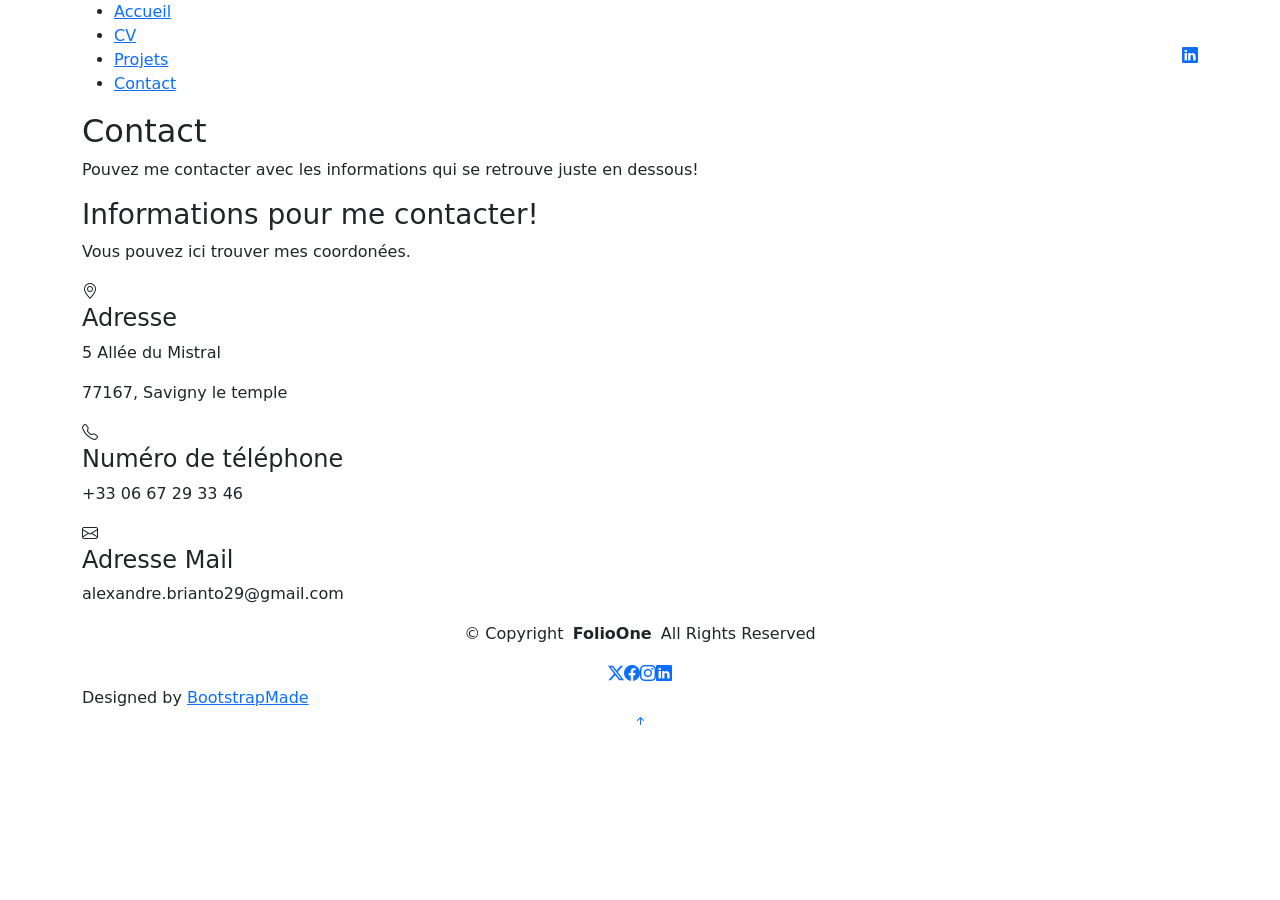
==== contact.html @ 7797a25e "Update contact.html" ====
<!DOCTYPE html>
<html lang="fr">

<head>
  <meta charset="utf-8">
  <meta content="width=device-width, initial-scale=1.0" name="viewport">
  <title>Contact - FolioOne Bootstrap Template</title>
  <meta name="description" content="">
  <meta name="keywords" content="">

  <!-- Favicons -->
  <link href="assets/img/favicon.png" rel="icon">
  <link href="assets/img/apple-touch-icon.png" rel="apple-touch-icon">

  <!-- Fonts -->
  <link href="https://fonts.googleapis.com" rel="preconnect">
  <link href="https://fonts.gstatic.com" rel="preconnect" crossorigin>
  <link href="https://fonts.googleapis.com/css2?family=Roboto:ital,wght@0,100;0,300;0,400;0,500;0,700;0,900;1,100;1,300;1,400;1,500;1,700;1,900&family=Poppins:ital,wght@0,100;0,200;0,300;0,400;0,500;0,600;0,700;0,800;0,900;1,100;1,200;1,300;1,400;1,500;1,600;1,700;1,800;1,900&family=Raleway:ital,wght@0,100;0,200;0,300;0,400;0,500;0,600;0,700;0,800;0,900;1,100;1,200;1,300;1,400;1,500;1,600;1,700;1,800;1,900&display=swap" rel="stylesheet">

  <!-- Vendor CSS Files -->
  <link href="assets/vendor/bootstrap/css/bootstrap.min.css" rel="stylesheet">
  <link href="assets/vendor/bootstrap-icons/bootstrap-icons.css" rel="stylesheet">
  <link href="assets/vendor/aos/aos.css" rel="stylesheet">
  <link href="assets/vendor/swiper/swiper-bundle.min.css" rel="stylesheet">
  <link href="assets/vendor/glightbox/css/glightbox.min.css" rel="stylesheet">

  <!-- Main CSS File -->
  <link href="assets/css/main.css" rel="stylesheet">

  <!-- =======================================================
  * Template Name: FolioOne
  * Template URL: https://bootstrapmade.com/folioone-bootstrap-portfolio-website-template/
  * Updated: Aug 23 2025 with Bootstrap v5.3.7
  * Author: BootstrapMade.com
  * License: https://bootstrapmade.com/license/
  ======================================================== -->
</head>

<body class="contact-page">

  <header id="header" class="header d-flex align-items-center light-background sticky-top">
    <div class="container d-flex align-items-center justify-content-between">

      <nav id="navmenu" class="navmenu">
        <ul>
          <li><a href="index.html">Accueil</a></li>
          <li><a href="resume.html">CV</a></li>
          <li><a href="projet.html">Projets</a></li>
          <li><a href="contact.html" class="active">Contact</a></li>
        </ul>
        <i class="mobile-nav-toggle d-xl-none bi bi-list"></i>
      </nav>

      <div class="header-social-links">
        <a href="https://www.linkedin.com/in/alexandre-brianto-a34583397/" class="linkedin"><i class="bi bi-linkedin"></i></a>
      </div>

    </div>
  </header>

  <main class="main">

    <!-- Contact Section -->
    <section id="contact" class="contact section">

      <!-- Section Title -->
      <div class="container section-title" data-aos="fade-up">
        <h2>Contact</h2>
        <p>Pouvez me contacter avec les informations qui se retrouve juste en dessous!</p>
      </div><!-- End Section Title -->

      <div class="container" data-aos="fade-up" data-aos-delay="100">

        <div class="row g-4 g-lg-5">
          <div class="col-lg-6">
            <div class="info-box" data-aos="fade-up" data-aos-delay="200">
              <h3>Informations pour me contacter!</h3>
              <p>Vous pouvez ici trouver mes coordonées.</p>

              <div class="info-item" data-aos="fade-up" data-aos-delay="300">
                <div class="icon-box">
                  <i class="bi bi-geo-alt"></i>
                </div>
                <div class="content">
                  <h4>Adresse</h4>
                  <p>5 Allée du Mistral</p>
                  <p>77167, Savigny le temple</p>
                </div>
              </div>

              <div class="info-item" data-aos="fade-up" data-aos-delay="400">
                <div class="icon-box">
                  <i class="bi bi-telephone"></i>
                </div>
                <div class="content">
                  <h4>Numéro de téléphone</h4>
                  <p>+33 06 67 29 33 46</p>
                </div>
              </div>

              <div class="info-item" data-aos="fade-up" data-aos-delay="500">
                <div class="icon-box">
                  <i class="bi bi-envelope"></i>
                </div>
                <div class="content">
                  <h4>Adresse Mail</h4>
                  <p>alexandre.brianto29@gmail.com</p>
                </div>
              </div>
            </div>
          </div>
<!--
          <div class="col-lg-7">
            <div class="contact-form" data-aos="fade-up" data-aos-delay="300">
              <h3>--En Construction--</h3>
              <p>-En Construction-.</p>

              <form action="forms/contact.php" method="post" class="php-email-form" data-aos="fade-up" data-aos-delay="200">
                <div class="row gy-4">

                  <div class="col-md-6">
                    <input type="text" name="name" class="form-control" placeholder="Your Name" required="">
                  </div>

                  <div class="col-md-6 ">
                    <input type="email" class="form-control" name="email" placeholder="Your Email" required="">
                  </div>

                  <div class="col-12">
                    <input type="text" class="form-control" name="subject" placeholder="Subject" required="">
                  </div>

                  <div class="col-12">
                    <textarea class="form-control" name="message" rows="6" placeholder="Message" required=""></textarea>
                  </div>

                  <div class="col-12 text-center">
                    <div class="loading">Loading</div>
                    <div class="error-message"></div>
                    <div class="sent-message">Your message has been sent. Thank you!</div>

                    <button type="submit" class="btn">Send Message</button>
                  </div>

                </div>
              </form>

            </div>
          </div>

        </div>

      </div>
-->
    </section><!-- /Contact Section -->

  </main>

  <footer id="footer" class="footer">

    <div class="container">
      <div class="copyright text-center ">
        <p>© <span>Copyright</span> <strong class="px-1 sitename">FolioOne</strong> <span>All Rights Reserved<br></span></p>
      </div>
      <div class="social-links d-flex justify-content-center">
        <a href=""><i class="bi bi-twitter-x"></i></a>
        <a href=""><i class="bi bi-facebook"></i></a>
        <a href=""><i class="bi bi-instagram"></i></a>
        <a href=""><i class="bi bi-linkedin"></i></a>
      </div>
      <div class="credits">
        <!-- All the links in the footer should remain intact. -->
        <!-- You can delete the links only if you've purchased the pro version. -->
        <!-- Licensing information: https://bootstrapmade.com/license/ -->
        <!-- Purchase the pro version with working PHP/AJAX contact form: [buy-url] -->
        Designed by <a href="https://bootstrapmade.com/">BootstrapMade</a>
      </div>
    </div>

  </footer>

  <!-- Scroll Top -->
  <a href="#" id="scroll-top" class="scroll-top d-flex align-items-center justify-content-center"><i class="bi bi-arrow-up-short"></i></a>

  <!-- Preloader -->
  <div id="preloader"></div>

  <!-- Vendor JS Files -->
  <script src="assets/vendor/bootstrap/js/bootstrap.bundle.min.js"></script>
  <script src="assets/vendor/php-email-form/validate.js"></script>
  <script src="assets/vendor/aos/aos.js"></script>
  <script src="assets/vendor/typed.js/typed.umd.js"></script>
  <script src="assets/vendor/waypoints/noframework.waypoints.js"></script>
  <script src="assets/vendor/purecounter/purecounter_vanilla.js"></script>
  <script src="assets/vendor/swiper/swiper-bundle.min.js"></script>
  <script src="assets/vendor/imagesloaded/imagesloaded.pkgd.min.js"></script>
  <script src="assets/vendor/isotope-layout/isotope.pkgd.min.js"></script>
  <script src="assets/vendor/glightbox/js/glightbox.min.js"></script>

  <!-- Main JS File -->
  <script src="assets/js/main.js"></script>

</body>

</html>
---- assets/css/main.css ----
/**
* Template Name: FolioOne
* Template URL: https://bootstrapmade.com/folioone-bootstrap-portfolio-website-template/
* Updated: Aug 23 2025 with Bootstrap v5.3.7
* Author: BootstrapMade.com
* License: https://bootstrapmade.com/license/
*/

/*--------------------------------------------------------------
# Font & Color Variables
# Help: https://bootstrapmade.com/color-system/
--------------------------------------------------------------*/
/* Fonts */
:root {
  --default-font: "Roboto",  system-ui, -apple-system, "Segoe UI", Roboto, "Helvetica Neue", Arial, "Noto Sans", "Liberation Sans", sans-serif, "Apple Color Emoji", "Segoe UI Emoji", "Segoe UI Symbol", "Noto Color Emoji";
  --heading-font: "Raleway",  sans-serif;
  --nav-font: "Poppins",  sans-serif;
}

/* Global Colors - The following color variables are used throughout the website. Updating them here will change the color scheme of the entire website */
:root { 
  --background-color: #101a20; /* Background color for the entire website, including individual sections */
  --default-color: #e7f2f7; /* Default color used for the majority of the text content across the entire website */
  --heading-color: #ffffff; /* Color for headings, subheadings and title throughout the website */
  --accent-color: #1387c1; /* Accent color that represents your brand on the website. It's used for buttons, links, and other elements that need to stand out */
  --surface-color: #141f26; /* The surface color is used as a background of boxed elements within sections, such as cards, icon boxes, or other elements that require a visual separation from the global background. */
  --contrast-color: #ffffff; /* Contrast color for text, ensuring readability against backgrounds of accent, heading, or default colors. */
}

/* Nav Menu Colors - The following color variables are used specifically for the navigation menu. They are separate from the global colors to allow for more customization options */
:root {
  --nav-color: #ffffff;  /* The default color of the main navmenu links */
  --nav-hover-color: #1387c1; /* Applied to main navmenu links when they are hovered over or active */
  --nav-mobile-background-color: #213642; /* Used as the background color for mobile navigation menu */
  --nav-dropdown-background-color: #051117; /* Used as the background color for dropdown items that appear when hovering over primary navigation items */
  --nav-dropdown-color: #e7f2f7; /* Used for navigation links of the dropdown items in the navigation menu. */
  --nav-dropdown-hover-color: #1387c1; /* Similar to --nav-hover-color, this color is applied to dropdown navigation links when they are hovered over. */
}

/* Color Presets - These classes override global colors when applied to any section or element, providing reuse of the sam color scheme. */

.light-background {
  --background-color: #142027;
  --surface-color: #325264;
}

.dark-background {
  --background-color: #0b1419;
  --default-color: #ffffff;
  --heading-color: #ffffff;
  --surface-color: #252525;
  --contrast-color: #ffffff;
}

/* Smooth scroll */
:root {
  scroll-behavior: smooth;
}

/*--------------------------------------------------------------
# General Styling & Shared Classes
--------------------------------------------------------------*/
body {
  color: var(--default-color);
  background-color: var(--background-color);
  font-family: var(--default-font);
}

a {
  color: var(--accent-color);
  text-decoration: none;
  transition: 0.3s;
}

a:hover {
  color: color-mix(in srgb, var(--accent-color), transparent 25%);
  text-decoration: none;
}

h1,
h2,
h3,
h4,
h5,
h6 {
  color: var(--heading-color);
  font-family: var(--heading-font);
}

/* PHP Email Form Messages
------------------------------*/
.php-email-form .error-message {
  display: none;
  background: #df1529;
  color: #ffffff;
  text-align: left;
  padding: 15px;
  margin-bottom: 24px;
  font-weight: 600;
}

.php-email-form .sent-message {
  display: none;
  color: #ffffff;
  background: #059652;
  text-align: center;
  padding: 15px;
  margin-bottom: 24px;
  font-weight: 600;
}

.php-email-form .loading {
  display: none;
  background: var(--surface-color);
  text-align: center;
  padding: 15px;
  margin-bottom: 24px;
}

.php-email-form .loading:before {
  content: "";
  display: inline-block;
  border-radius: 50%;
  width: 24px;
  height: 24px;
  margin: 0 10px -6px 0;
  border: 3px solid var(--accent-color);
  border-top-color: var(--surface-color);
  animation: php-email-form-loading 1s linear infinite;
}

@keyframes php-email-form-loading {
  0% {
    transform: rotate(0deg);
  }

  100% {
    transform: rotate(360deg);
  }
}

/*--------------------------------------------------------------
# Global Header
--------------------------------------------------------------*/
.header {
  --background-color: rgba(255, 255, 255, 0);
  color: var(--default-color);
  background-color: var(--background-color);
  padding: 15px 0;
  transition: all 0.5s;
  z-index: 997;
  border-bottom: 1px solid color-mix(in srgb, var(--default-color), transparent 92%);
}

.header .logo {
  line-height: 1;
}

.header .logo img {
  max-height: 36px;
  margin-right: 8px;
}

.header .logo h1 {
  font-size: 32px;
  margin: 0;
  font-weight: 400;
  color: var(--heading-color);
}

.header .header-social-links {
  padding-right: 15px;
}

.header .header-social-links a {
  color: color-mix(in srgb, var(--default-color), transparent 40%);
  padding-left: 6px;
  display: inline-block;
  transition: 0.3s;
  font-size: 16px;
}

.header .header-social-links a:hover {
  color: var(--default-color);
}

.header .header-social-links a i {
  line-height: 0px;
}

@media (max-width: 1200px) {
  .header .logo {
    order: 1;
  }

  .header .header-social-links {
    order: 2;
  }

  .header .navmenu {
    order: 3;
  }
}

/* Global Header on Scroll
------------------------------*/
.scrolled .header {
  --background-color: rgba(16, 26, 32, 0.9);
}

/*--------------------------------------------------------------
# Navigation Menu
--------------------------------------------------------------*/
/* Desktop Navigation */
@media (min-width: 1200px) {
  .navmenu {
    padding: 0;
  }

  .navmenu ul {
    margin: 0;
    padding: 0;
    display: flex;
    list-style: none;
    align-items: center;
  }

  .navmenu li {
    position: relative;
  }

  .navmenu>ul>li {
    white-space: nowrap;
    padding: 15px 28px 15px 0;
  }

  .navmenu>ul>li:last-child {
    padding-right: 0;
  }

  .navmenu a,
  .navmenu a:focus {
    color: var(--nav-color);
    font-size: 15px;
    padding: 0 2px;
    font-family: var(--nav-font);
    font-weight: 400;
    display: flex;
    align-items: center;
    justify-content: space-between;
    white-space: nowrap;
    transition: 0.3s;
    position: relative;
  }

  .navmenu a i,
  .navmenu a:focus i {
    font-size: 12px;
    line-height: 0;
    margin-left: 5px;
    transition: 0.3s;
  }

  .navmenu>ul>li>a:before {
    content: "";
    position: absolute;
    height: 2px;
    bottom: -6px;
    left: 0;
    background-color: var(--nav-hover-color);
    visibility: hidden;
    width: 0px;
    transition: all 0.3s ease-in-out 0s;
  }

  .navmenu a:hover:before,
  .navmenu li:hover>a:before,
  .navmenu .active:before {
    visibility: visible;
    width: 25px;
  }

  .navmenu li:hover>a,
  .navmenu .active,
  .navmenu .active:focus {
    color: var(--nav-hover-color);
  }

  .navmenu .dropdown ul {
    margin: 0;
    padding: 10px 0;
    background: var(--nav-dropdown-background-color);
    display: block;
    position: absolute;
    visibility: hidden;
    left: -5px;
    top: 130%;
    opacity: 0;
    transition: 0.3s;
    border-radius: 4px;
    z-index: 99;
    box-shadow: 0px 0px 30px rgba(0, 0, 0, 0.1);
  }

  .navmenu .dropdown ul li {
    min-width: 200px;
  }

  .navmenu .dropdown ul a {
    padding: 10px 20px;
    font-size: 15px;
    text-transform: none;
    color: var(--nav-dropdown-color);
  }

  .navmenu .dropdown ul a i {
    font-size: 12px;
  }

  .navmenu .dropdown ul a:hover,
  .navmenu .dropdown ul .active:hover,
  .navmenu .dropdown ul li:hover>a {
    color: var(--nav-dropdown-hover-color);
  }

  .navmenu .dropdown:hover>ul {
    opacity: 1;
    top: 100%;
    visibility: visible;
  }

  .navmenu .dropdown .dropdown ul {
    top: 0;
    left: -90%;
    visibility: hidden;
  }

  .navmenu .dropdown .dropdown:hover>ul {
    opacity: 1;
    top: 0;
    left: -100%;
    visibility: visible;
  }
}

/* Mobile Navigation */
@media (max-width: 1199px) {
  .mobile-nav-toggle {
    color: var(--nav-color);
    font-size: 28px;
    line-height: 0;
    margin-right: 10px;
    cursor: pointer;
    transition: color 0.3s;
  }

  .navmenu {
    padding: 0;
    z-index: 9997;
  }

  .navmenu ul {
    display: none;
    list-style: none;
    position: absolute;
    inset: 60px 20px 20px 20px;
    padding: 10px 0;
    margin: 0;
    border-radius: 6px;
    background-color: var(--nav-mobile-background-color);
    border: 1px solid color-mix(in srgb, var(--default-color), transparent 90%);
    box-shadow: none;
    overflow-y: auto;
    transition: 0.3s;
    z-index: 9998;
  }

  .navmenu a,
  .navmenu a:focus {
    color: var(--nav-dropdown-color);
    padding: 10px 20px;
    font-family: var(--nav-font);
    font-size: 17px;
    font-weight: 500;
    display: flex;
    align-items: center;
    justify-content: space-between;
    white-space: nowrap;
    transition: 0.3s;
  }

  .navmenu a i,
  .navmenu a:focus i {
    font-size: 12px;
    line-height: 0;
    margin-left: 5px;
    width: 30px;
    height: 30px;
    display: flex;
    align-items: center;
    justify-content: center;
    border-radius: 50%;
    transition: 0.3s;
    background-color: color-mix(in srgb, var(--accent-color), transparent 90%);
  }

  .navmenu a i:hover,
  .navmenu a:focus i:hover {
    background-color: var(--accent-color);
    color: var(--contrast-color);
  }

  .navmenu a:hover,
  .navmenu .active,
  .navmenu .active:focus {
    color: var(--nav-dropdown-hover-color);
  }

  .navmenu .active i,
  .navmenu .active:focus i {
    background-color: var(--accent-color);
    color: var(--contrast-color);
    transform: rotate(180deg);
  }

  .navmenu .dropdown ul {
    position: static;
    display: none;
    z-index: 99;
    padding: 10px 0;
    margin: 10px 20px;
    background-color: var(--nav-dropdown-background-color);
    transition: all 0.5s ease-in-out;
  }

  .navmenu .dropdown ul ul {
    background-color: rgba(33, 37, 41, 0.1);
  }

  .navmenu .dropdown>.dropdown-active {
    display: block;
    background-color: rgba(33, 37, 41, 0.03);
  }

  .mobile-nav-active {
    overflow: hidden;
  }

  .mobile-nav-active .mobile-nav-toggle {
    color: #fff;
    position: absolute;
    font-size: 32px;
    top: 15px;
    right: 15px;
    margin-right: 0;
    z-index: 9999;
  }

  .mobile-nav-active .navmenu {
    position: fixed;
    overflow: hidden;
    inset: 0;
    background: rgba(33, 37, 41, 0.8);
    transition: 0.3s;
  }

  .mobile-nav-active .navmenu>ul {
    display: block;
  }
}

/*--------------------------------------------------------------
# Global Footer
--------------------------------------------------------------*/
.footer {
  color: var(--default-color);
  background-color: var(--background-color);
  font-size: 14px;
  padding: 40px 0;
  position: relative;
  border-top: 1px solid color-mix(in srgb, var(--default-color), transparent 92%);
}

.footer .copyright p {
  margin-bottom: 0;
}

.footer .social-links {
  margin-top: 20px;
}

.footer .social-links a {
  display: flex;
  align-items: center;
  justify-content: center;
  width: 40px;
  height: 40px;
  border-radius: 50%;
  border: 1px solid color-mix(in srgb, var(--default-color), transparent 50%);
  font-size: 16px;
  color: color-mix(in srgb, var(--default-color), transparent 50%);
  margin: 0 5px;
  transition: 0.3s;
}

.footer .social-links a:hover {
  color: var(--accent-color);
  border-color: var(--accent-color);
}

.footer .credits {
  margin-top: 10px;
  font-size: 13px;
  text-align: center;
}

/*--------------------------------------------------------------
# Preloader
--------------------------------------------------------------*/
#preloader {
  position: fixed;
  inset: 0;
  z-index: 9999;
  overflow: hidden;
  background-color: var(--background-color);
  transition: all 0.6s ease-out;
  width: 100%;
  height: 100vh;
}

#preloader:before,
#preloader:after {
  content: "";
  position: absolute;
  border: 4px solid var(--accent-color);
  border-radius: 50%;
  animation: animate-preloader 2s cubic-bezier(0, 0.2, 0.8, 1) infinite;
}

#preloader:after {
  animation-delay: -0.5s;
}

@keyframes animate-preloader {
  0% {
    width: 10px;
    height: 10px;
    top: calc(50% - 5px);
    left: calc(50% - 5px);
    opacity: 1;
  }

  100% {
    width: 72px;
    height: 72px;
    top: calc(50% - 36px);
    left: calc(50% - 36px);
    opacity: 0;
  }
}

/*--------------------------------------------------------------
# Scroll Top Button
--------------------------------------------------------------*/
.scroll-top {
  position: fixed;
  visibility: hidden;
  opacity: 0;
  right: 15px;
  bottom: -15px;
  z-index: 99999;
  background-color: var(--accent-color);
  width: 44px;
  height: 44px;
  border-radius: 50px;
  transition: all 0.4s;
}

.scroll-top i {
  font-size: 24px;
  color: var(--contrast-color);
  line-height: 0;
}

.scroll-top:hover {
  background-color: color-mix(in srgb, var(--accent-color), transparent 20%);
  color: var(--contrast-color);
}

.scroll-top.active {
  visibility: visible;
  opacity: 1;
  bottom: 15px;
}

/*--------------------------------------------------------------
# Disable aos animation delay on mobile devices
--------------------------------------------------------------*/
@media screen and (max-width: 768px) {
  [data-aos-delay] {
    transition-delay: 0 !important;
  }
}

/*--------------------------------------------------------------
# Global Page Titles & Breadcrumbs
--------------------------------------------------------------*/
.page-title {
  color: var(--default-color);
  background-color: var(--background-color);
  position: relative;
}

.page-title .heading {
  padding: 80px 0;
  border-top: 1px solid color-mix(in srgb, var(--default-color), transparent 90%);
}

.page-title .heading h1 {
  font-size: 38px;
  font-weight: 700;
}

.page-title nav {
  background-color: color-mix(in srgb, var(--default-color), transparent 96%);
  padding: 20px 0;
}

.page-title nav ol {
  display: flex;
  flex-wrap: wrap;
  list-style: none;
  padding: 0;
  margin: 0;
  font-size: 16px;
  font-weight: 400;
}

.page-title nav ol li+li {
  padding-left: 10px;
}

.page-title nav ol li+li::before {
  content: "/";
  display: inline-block;
  padding-right: 10px;
  color: color-mix(in srgb, var(--default-color), transparent 70%);
}

/*--------------------------------------------------------------
# Global Sections
--------------------------------------------------------------*/
section,
.section {
  color: var(--default-color);
  background-color: var(--background-color);
  padding: 60px 0;
  scroll-margin-top: 100px;
  overflow: clip;
}

@media (max-width: 1199px) {

  section,
  .section {
    scroll-margin-top: 66px;
  }
}

/*--------------------------------------------------------------
# Global Section Titles
--------------------------------------------------------------*/
.section-title {
  text-align: center;
  padding-bottom: 60px;
  position: relative;
}

.section-title h2 {
  font-size: 3.5rem;
  font-weight: 400;
  line-height: 1.2;
  color: var(--heading-color);
  margin-bottom: 1.5rem;
  letter-spacing: -1px;
}

@media (max-width: 768px) {
  .section-title h2 {
    font-size: 2.5rem;
  }
}

.section-title p {
  font-size: 1.125rem;
  line-height: 1.8;
  color: color-mix(in srgb, var(--default-color), transparent 25%);
  max-width: 900px;
  margin: 0 auto;
  text-wrap: balance;
}

/*--------------------------------------------------------------
# Hero Section
--------------------------------------------------------------*/
.hero {
  padding: 80px 0;
  min-height: 100vh;
  display: flex;
  align-items: center;
}

.hero .hero-content h1 {
  font-size: 3.5rem;
  font-weight: 700;
  margin-bottom: 1rem;
  line-height: 1.2;
}

.hero .hero-content h1 .highlight {
  color: var(--accent-color);
  position: relative;
}

.hero .hero-content h1 .highlight::after {
  content: "";
  position: absolute;
  bottom: 0;
  left: 0;
  width: 100%;
  height: 3px;
  background: linear-gradient(90deg, var(--accent-color), color-mix(in srgb, var(--accent-color), transparent 50%));
  border-radius: 2px;
}

@media (max-width: 768px) {
  .hero .hero-content h1 {
    font-size: 2.5rem;
  }
}

.hero .hero-content h2 {
  font-size: 1.5rem;
  font-weight: 400;
  margin-bottom: 2rem;
  color: color-mix(in srgb, var(--default-color), transparent 20%);
}

.hero .hero-content h2 .typed {
  color: var(--accent-color);
  font-weight: 600;
}

@media (max-width: 768px) {
  .hero .hero-content h2 {
    font-size: 1.25rem;
  }
}

.hero .hero-content p {
  font-size: 1.1rem;
  line-height: 1.6;
  margin-bottom: 2.5rem;
  color: color-mix(in srgb, var(--default-color), transparent 30%);
}

.hero .hero-actions {
  display: flex;
  gap: 1rem;
  margin-bottom: 3rem;
}

.hero .hero-actions .btn {
  padding: 12px 30px;
  border-radius: 50px;
  font-weight: 600;
  text-decoration: none;
  transition: all 0.3s ease;
  border: 2px solid;
}

.hero .hero-actions .btn.btn-primary {
  background: var(--accent-color);
  color: var(--contrast-color);
  border-color: var(--accent-color);
}

.hero .hero-actions .btn.btn-primary:hover {
  background: color-mix(in srgb, var(--accent-color), black 15%);
  border-color: color-mix(in srgb, var(--accent-color), black 15%);
  transform: translateY(-2px);
}

.hero .hero-actions .btn.btn-outline {
  background: transparent;
  color: var(--accent-color);
  border-color: var(--accent-color);
}

.hero .hero-actions .btn.btn-outline:hover {
  transform: translateY(-2px);
}

@media (max-width: 576px) {
  .hero .hero-actions {
    flex-direction: column;
  }

  .hero .hero-actions .btn {
    text-align: center;
  }
}

.hero .social-links {
  display: flex;
  gap: 1rem;
}

.hero .social-links a {
  width: 45px;
  height: 45px;
  background: var(--surface-color);
  border-radius: 50%;
  display: flex;
  align-items: center;
  justify-content: center;
  color: var(--default-color);
  font-size: 1.2rem;
  transition: all 0.3s ease;
}

.hero .social-links a:hover {
  background: var(--accent-color);
  color: var(--contrast-color);
  transform: translateY(-3px);
  box-shadow: 0 8px 25px color-mix(in srgb, var(--accent-color), transparent 70%);
}

.hero .hero-image {
  position: relative;
}

.hero .hero-image .image-wrapper {
  position: relative;
  max-width: 450px;
  margin: 0 auto;
}

.hero .hero-image .image-wrapper img {
  border-radius: 20px;
  box-shadow: 0 5px 15px color-mix(in srgb, var(--default-color), transparent 95%);
  transition: transform 0.3s ease;
}

.hero .hero-image .image-wrapper img:hover {
  transform: scale(1.02);
}

.hero .hero-image .floating-elements {
  position: absolute;
  top: 0;
  left: 0;
  right: 0;
  bottom: 0;
  pointer-events: none;
}

.hero .hero-image .floating-elements .floating-card {
  position: absolute;
  background: var(--surface-color);
  padding: 15px 20px;
  border-radius: 15px;
  box-shadow: 0 10px 30px color-mix(in srgb, var(--default-color), transparent 90%);
  display: flex;
  align-items: center;
  gap: 10px;
  font-weight: 600;
  animation: float 3s ease-in-out infinite;
}

.hero .hero-image .floating-elements .floating-card i {
  font-size: 1.5rem;
  color: var(--accent-color);
}

.hero .hero-image .floating-elements .floating-card.design {
  top: 10%;
  right: -10%;
  animation-delay: 0s;
}

.hero .hero-image .floating-elements .floating-card.code {
  bottom: 30%;
  left: -15%;
  animation-delay: 1s;
}

.hero .hero-image .floating-elements .floating-card.creativity {
  top: 60%;
  right: -5%;
  animation-delay: 2s;
}

@media (max-width: 992px) {
  .hero .hero-image .floating-elements .floating-card {
    display: none;
  }
}

@keyframes float {

  0%,
  100% {
    transform: translateY(0px);
  }

  50% {
    transform: translateY(-10px);
  }
}

@media (max-width: 992px) {
  .hero .hero-content {
    text-align: center;
    margin-bottom: 3rem;
  }
}

/*--------------------------------------------------------------
# About Section
--------------------------------------------------------------*/
.about .intro-content .eyebrow {
  display: inline-block;
  letter-spacing: 0.12em;
  text-transform: uppercase;
  font-size: 12px;
  color: color-mix(in srgb, var(--default-color), transparent 40%);
  margin-bottom: 16px;
}

.about .intro-content .headline {
  font-family: var(--heading-font);
  font-weight: 300;
  line-height: 1.2;
  font-size: clamp(28px, 4vw, 44px);
  margin: 0 0 24px 0;
}

.about .intro-content .lead {
  font-size: 18px;
  line-height: 1.8;
  color: color-mix(in srgb, var(--default-color), transparent 10%);
  margin-bottom: 24px;
}

.about .intro-content p {
  line-height: 1.8;
  margin-bottom: 24px;
  color: color-mix(in srgb, var(--default-color), transparent 5%);
}

.about .intro-content .cta-group {
  display: flex;
  gap: 24px;
  align-items: center;
  margin-top: 24px;
}

.about .intro-content .cta-group .btn-ghost {
  display: inline-flex;
  align-items: center;
  gap: 8px;
  padding: 12px 18px;
  border-radius: 6px;
  color: var(--accent-color);
  background: color-mix(in srgb, var(--accent-color), transparent 92%);
  border: 1px solid color-mix(in srgb, var(--accent-color), transparent 70%);
  transition: 0.3s ease-in-out;
}

.about .intro-content .cta-group .btn-ghost:hover,
.about .intro-content .cta-group .btn-ghost:focus {
  color: var(--contrast-color);
  background: var(--accent-color);
  border-color: var(--accent-color);
  outline: none;
  box-shadow: 0 0 0 3px color-mix(in srgb, var(--accent-color), transparent 70%);
}

.about .intro-content .cta-group .link-underline {
  display: inline-flex;
  align-items: center;
  gap: 8px;
  position: relative;
  color: var(--accent-color);
  padding-bottom: 4px;
  transition: 0.3s ease-in-out;
}

.about .intro-content .cta-group .link-underline::after {
  content: "";
  position: absolute;
  left: 0;
  right: 0;
  bottom: 0;
  height: 1px;
  background: color-mix(in srgb, var(--accent-color), transparent 40%);
  transform: scaleX(0.4);
  transform-origin: left;
  transition: 0.3s ease-in-out;
}

.about .intro-content .cta-group .link-underline:hover,
.about .intro-content .cta-group .link-underline:focus {
  color: color-mix(in srgb, var(--accent-color), transparent 10%);
  outline: none;
}

.about .intro-content .cta-group .link-underline:hover::after,
.about .intro-content .cta-group .link-underline:focus::after {
  transform: scaleX(1);
}

.about .profile-figure {
  margin: 0;
}

.about .profile-figure .profile-photo {
  width: 88%;
  max-width: 440px;
  border-radius: 18px;
  box-shadow: 0 10px 30px color-mix(in srgb, var(--default-color), transparent 92%);
  transform: translateY(0);
  transition: transform 0.3s ease-in-out;
}

.about .profile-figure .profile-caption {
  margin-top: 24px;
  display: flex;
  align-items: center;
  justify-content: center;
}

.about .profile-figure .profile-caption .meta {
  font-size: 14px;
  color: color-mix(in srgb, var(--default-color), transparent 20%);
}

.about .profile-figure .profile-caption .meta .funfact {
  font-size: 13px;
  margin-top: 4px;
  color: color-mix(in srgb, var(--default-color), transparent 35%);
}

.about .profile-figure:hover .profile-photo {
  transform: translateY(-4px);
}

.about .skill-item {
  padding: 24px;
  border-radius: 6px;
  transition: 0.3s ease-in-out;
  background: color-mix(in srgb, var(--surface-color), var(--accent-color) 2%);
  border: 1px solid color-mix(in srgb, var(--default-color), transparent 88%);
  height: 100%;
}

.about .skill-item i {
  font-size: 24px;
  color: var(--accent-color);
  margin-bottom: 16px;
  display: inline-block;
}

.about .skill-item h3 {
  font-size: 16px;
  margin-bottom: 6px;
  font-weight: 500;
}

.about .skill-item p {
  margin: 0;
  font-size: 14px;
  color: color-mix(in srgb, var(--default-color), transparent 25%);
}

.about .skill-item:hover {
  transform: translateY(-3px);
  border-color: color-mix(in srgb, var(--accent-color), transparent 60%);
  box-shadow: 0 10px 30px color-mix(in srgb, var(--default-color), transparent 92%);
}

.about .timeline-item {
  position: relative;
  padding-left: 26px;
}

.about .timeline-item time {
  display: inline-block;
  font-size: 12px;
  letter-spacing: 0.08em;
  text-transform: uppercase;
  color: color-mix(in srgb, var(--default-color), transparent 45%);
  margin-bottom: 6px;
}

.about .timeline-item h4 {
  font-size: 18px;
  font-weight: 400;
  margin: 0 0 6px;
}

.about .timeline-item p {
  font-size: 14px;
  color: color-mix(in srgb, var(--default-color), transparent 25%);
  margin: 0;
}

.about .timeline-item .dot {
  position: absolute;
  left: 0;
  top: 4px;
  width: 10px;
  height: 10px;
  border-radius: 50%;
  background: var(--accent-color);
  box-shadow: 0 0 0 6px color-mix(in srgb, var(--accent-color), transparent 80%);
}

.about .personal-quote {
  padding: 24px 0;
}

.about .personal-quote p {
  font-family: var(--heading-font);
  font-weight: 300;
  font-size: clamp(20px, 3vw, 28px);
  line-height: 1.5;
  color: color-mix(in srgb, var(--default-color), transparent 5%);
  margin: 0 auto;
  max-width: 800px;
}

.about .fact-pill {
  display: flex;
  align-items: center;
  justify-content: center;
  gap: 10px;
  padding: 10px 14px;
  border-radius: 999px;
  border: 1px solid color-mix(in srgb, var(--default-color), transparent 85%);
  background: var(--surface-color);
  color: color-mix(in srgb, var(--default-color), transparent 10%);
  transition: 0.3s ease-in-out;
}

.about .fact-pill i {
  color: var(--accent-color);
}

.about .fact-pill span {
  font-size: 14px;
}

.about .fact-pill:hover {
  transform: translateY(-2px);
  border-color: color-mix(in srgb, var(--accent-color), transparent 60%);
  box-shadow: 0 10px 30px color-mix(in srgb, var(--default-color), transparent 92%);
}

.about .fact-pill:focus-within {
  box-shadow: 0 0 0 3px color-mix(in srgb, var(--accent-color), transparent 70%);
}

@media (max-width: 992px) {
  .about .profile-figure {
    text-align: center !important;
  }

  .about .profile-figure .profile-photo {
    width: 72%;
  }

  .about .intro-content .cta-group {
    flex-wrap: wrap;
  }
}

@media (max-width: 576px) {
  .about .profile-figure .profile-photo {
    width: 100%;
  }
}

/*--------------------------------------------------------------
# Skills Section
--------------------------------------------------------------*/
.skills .skill-box {
  background-color: var(--surface-color);
  padding: 2rem;
  border-radius: 8px;
  box-shadow: 0 0 20px rgba(0, 0, 0, 0.05);
}

.skills .skill-box h3 {
  font-size: 1.2rem;
  margin-bottom: 1rem;
  font-weight: 600;
}

.skills .skill-box p {
  font-size: 0.9rem;
  margin-bottom: 0.8rem;
  opacity: 0.6;
}

.skills .skill-box .progress {
  background-color: color-mix(in srgb, var(--accent-color), transparent 85%);
  border-radius: 50px;
  height: 8px;
  margin-top: 5px;
  overflow: hidden;
}

.skills .skill-box .progress .progress-bar {
  background-color: var(--accent-color);
  height: 100%;
  position: relative;
  border-radius: 50px;
  transition: 0.9s;
  width: 1px;
}

/*--------------------------------------------------------------
# Stats Section
--------------------------------------------------------------*/
.stats .avatars {
  position: relative;
}

.stats .avatars img {
  width: 60px;
  height: 60px;
  border: 3px solid var(--accent-color);
  margin-right: -15px;
  transition: transform 0.3s ease;
}

.stats .avatars img:hover {
  transform: translateY(-5px);
  z-index: 2;
}

.stats .counters h2 {
  color: var(--heading-color);
  font-size: 48px;
  font-weight: 700;
  margin-bottom: 10px;
}

.stats .counters h2 span {
  display: inline-block;
}

.stats .counters p {
  color: var(--default-color);
  font-size: 18px;
  margin: 0;
  opacity: 0.9;
}

@media (max-width: 991px) {
  .stats .row {
    text-align: center;
  }

  .stats .avatars {
    justify-content: center;
    margin-bottom: 40px;
  }

  .stats .counters h2 {
    font-size: 36px;
  }

  .stats .counters p {
    font-size: 16px;
  }

  .stats .counters .col-md-4 {
    margin-bottom: 30px;
  }

  .stats .counters .col-md-4:last-child {
    margin-bottom: 0;
  }
}

@media (max-width: 576px) {
  .stats {
    padding: 60px 0;
  }

  .stats .avatars {
    flex-wrap: wrap;
    justify-content: center;
  }

  .stats .avatars img {
    margin: 0 -8px;
  }
}

/*--------------------------------------------------------------
# Testimonials Section
--------------------------------------------------------------*/
.testimonials .testimonials-carousel,
.testimonials .testimonials-slider {
  overflow: hidden;
}

.testimonials .testimonial-item .testimonial-content {
  border-left: 3px solid var(--accent-color);
  padding-left: 30px;
}

.testimonials .testimonial-item .testimonial-img {
  border-radius: 50%;
  border: 4px solid var(--background-color);
  margin: 0 auto;
}

.testimonials .testimonial-item h3 {
  font-size: 20px;
  font-weight: bold;
  margin: 10px 0 5px 0;
}

.testimonials .testimonial-item h4 {
  font-size: 14px;
  color: color-mix(in srgb, var(--default-color), transparent 40%);
  margin: 0 0 10px 0;
}

.testimonials .testimonial-item .stars i {
  color: #ffc107;
  margin: 0 1px;
}

.testimonials .testimonial-item .quote-icon-left,
.testimonials .testimonial-item .quote-icon-right {
  color: color-mix(in srgb, var(--accent-color), transparent 50%);
  font-size: 26px;
  line-height: 0;
}

.testimonials .testimonial-item .quote-icon-left {
  display: inline-block;
  left: -5px;
  position: relative;
}

.testimonials .testimonial-item .quote-icon-right {
  display: inline-block;
  right: -5px;
  position: relative;
  top: 10px;
  transform: scale(-1, -1);
}

.testimonials .testimonial-item p {
  font-style: italic;
}

.testimonials .swiper-wrapper {
  height: auto;
}

.testimonials .swiper-pagination {
  margin-top: 30px;
  position: relative;
}

.testimonials .swiper-pagination .swiper-pagination-bullet {
  width: 12px;
  height: 12px;
  background-color: color-mix(in srgb, var(--default-color), transparent 85%);
  opacity: 1;
}

.testimonials .swiper-pagination .swiper-pagination-bullet-active {
  background-color: var(--accent-color);
}

/*--------------------------------------------------------------
# Resume Section
--------------------------------------------------------------*/
.resume .resume-item {
  margin-bottom: 3rem;
}

.resume .resume-item .resume-title {
  font-size: 1.75rem;
  font-weight: 700;
  margin-bottom: 1.5rem;
  padding-bottom: 1.5rem;
  position: relative;
  color: var(--heading-color);
}

.resume .resume-item .resume-title::after {
  content: "";
  position: absolute;
  display: block;
  width: 50px;
  height: 3px;
  background: var(--accent-color);
  bottom: 0;
  left: 0;
}

.resume .resume-item .resume-content {
  padding-left: 1.25rem;
  border-left: 2px solid color-mix(in srgb, var(--accent-color), transparent 85%);
}

.resume .resume-item article {
  position: relative;
  margin-bottom: 2.5rem;
}

.resume .resume-item article::before {
  content: "";
  position: absolute;
  width: 16px;
  height: 16px;
  border-radius: 50%;
  left: -1.8rem;
  top: 0.25rem;
  background: var(--background-color);
  border: 2px solid var(--accent-color);
}

.resume .resume-item article h4 {
  font-size: 1.25rem;
  font-weight: 600;
  margin-bottom: 0.5rem;
  color: var(--heading-color);
}

.resume .resume-item article h5 {
  font-size: 1rem;
  background: color-mix(in srgb, var(--accent-color), transparent 92%);
  padding: 0.375rem 0.75rem;
  display: inline-block;
  font-weight: 600;
  margin: 0.5rem 0;
  color: var(--accent-color);
  border-radius: 4px;
}

.resume .resume-item article .institution,
.resume .resume-item article .company {
  font-size: 1rem;
  margin-bottom: 1rem;
  color: color-mix(in srgb, var(--default-color), transparent 25%);
}

.resume .resume-item article p {
  margin-bottom: 1rem;
}

.resume .resume-item article ul {
  padding-left: 1.25rem;
  margin-bottom: 0;
}

.resume .resume-item article ul li {
  padding-bottom: 0.75rem;
  position: relative;
}

.resume .resume-item article ul li:last-child {
  padding-bottom: 0;
}

.resume .skill-item {
  margin-bottom: 2rem;
}

.resume .skill-item h4 {
  font-size: 1rem;
  font-weight: 600;
  margin-bottom: 0.75rem;
  color: var(--heading-color);
}

.resume .skill-item .progress {
  height: 0.75rem;
  background-color: color-mix(in srgb, var(--accent-color), transparent 92%);
  border-radius: 1rem;
  overflow: visible;
}

.resume .skill-item .progress .progress-bar {
  background-color: var(--accent-color);
  position: relative;
  border-radius: 1rem;
  width: 0;
  transition: width 1s ease;
}

.resume .skill-item .progress .progress-bar::after {
  content: attr(aria-valuenow) "%";
  position: absolute;
  right: 0;
  top: -1.75rem;
  font-size: 0.875rem;
  font-weight: 600;
  color: var(--accent-color);
}

@media (max-width: 991.98px) {
  .resume .resume-item {
    margin-bottom: 2rem;
  }
}

@media (max-width: 767.98px) {
  .resume .resume-content {
    padding-left: 1rem !important;
  }

  .resume article::before {
    left: -2rem !important;
  }
}

/*--------------------------------------------------------------
# Services Section
--------------------------------------------------------------*/
.services .service-item {
  display: flex;
  background-color: var(--surface-color);
  border-radius: 12px;
  padding: 2rem;
  height: 100%;
  position: relative;
  overflow: hidden;
  box-shadow: 0 5px 20px rgba(0, 0, 0, 0.03);
  transition: all 0.4s ease;
}

.services .service-item::before {
  content: "";
  position: absolute;
  left: 0;
  top: 0;
  height: 100%;
  width: 4px;
  background-color: var(--accent-color);
  transform: scaleY(0);
  transform-origin: bottom;
  transition: transform 0.4s cubic-bezier(0.65, 0, 0.35, 1);
}

.services .service-item:hover {
  box-shadow: 0 10px 30px rgba(0, 0, 0, 0.08);
  transform: translateY(-5px);
}

.services .service-item:hover::before {
  transform: scaleY(1);
}

.services .service-item:hover .service-icon {
  background-color: var(--accent-color);
  color: var(--contrast-color);
  transform: rotateY(180deg);
}

.services .service-item:hover .service-icon i {
  transform: rotateY(180deg);
}

.services .service-item:hover .service-link i {
  transform: translateX(5px);
}

.services .service-icon {
  flex-shrink: 0;
  width: 70px;
  height: 70px;
  border-radius: 12px;
  background-color: color-mix(in srgb, var(--accent-color), transparent 90%);
  color: var(--accent-color);
  display: flex;
  align-items: center;
  justify-content: center;
  margin-right: 1.5rem;
  transition: all 0.5s ease;
}

.services .service-icon i {
  font-size: 2rem;
  transition: transform 0.5s ease;
}

.services .service-content {
  flex-grow: 1;
}

.services .service-content h3 {
  font-size: 1.4rem;
  margin-bottom: 1rem;
  font-weight: 700;
  color: var(--heading-color);
}

.services .service-content p {
  margin-bottom: 1.25rem;
  color: color-mix(in srgb, var(--default-color), transparent 20%);
}

.services .service-link {
  display: inline-flex;
  align-items: center;
  color: var(--accent-color);
  font-weight: 600;
  text-decoration: none;
  transition: color 0.3s ease;
}

.services .service-link span {
  margin-right: 0.5rem;
}

.services .service-link i {
  transition: transform 0.3s ease;
}

.services .service-link:hover {
  color: color-mix(in srgb, var(--accent-color), transparent 25%);
}

@media (max-width: 767.98px) {
  .services .service-item {
    padding: 1.5rem;
    margin-bottom: 1rem;
  }

  .services .service-icon {
    width: 60px;
    height: 60px;
    margin-right: 1rem;
  }

  .services .service-icon i {
    font-size: 1.5rem;
  }

  .services .service-content h3 {
    font-size: 1.2rem;
    margin-bottom: 0.75rem;
  }

  .services .service-content p {
    margin-bottom: 1rem;
    font-size: 0.95rem;
  }
}

@media (max-width: 575.98px) {
  .services .service-item {
    flex-direction: column;
    text-align: center;
  }

  .services .service-item::before {
    width: 100%;
    height: 4px;
    transform: scaleX(0);
    transform-origin: left;
  }

  .services .service-item:hover::before {
    transform: scaleX(1);
  }

  .services .service-icon {
    margin-right: 0;
    margin-bottom: 1.25rem;
  }

  .services .service-link {
    justify-content: center;
  }
}

/*--------------------------------------------------------------
# Service Details Section
--------------------------------------------------------------*/
.service-details .service-hero {
  margin-bottom: 4rem;
}

.service-details .service-hero .service-meta {
  display: flex;
  align-items: center;
  gap: 1rem;
  margin-bottom: 1.5rem;
}

.service-details .service-hero .service-meta .service-category {
  background: color-mix(in srgb, var(--accent-color), transparent 85%);
  color: var(--accent-color);
  padding: 0.5rem 1rem;
  border-radius: 20px;
  font-size: 0.85rem;
  font-weight: 500;
  letter-spacing: 0.5px;
}

.service-details .service-hero .service-meta .reading-time {
  color: color-mix(in srgb, var(--default-color), transparent 50%);
  font-size: 0.9rem;
  font-weight: 300;
}

.service-details .service-hero h1 {
  font-size: 3.5rem;
  font-weight: 300;
  line-height: 1.2;
  margin-bottom: 1.5rem;
  color: var(--heading-color);
  letter-spacing: -0.02em;
}

.service-details .service-hero .service-description {
  font-size: 1.25rem;
  line-height: 1.7;
  color: color-mix(in srgb, var(--default-color), transparent 25%);
  font-weight: 300;
  margin: 0;
}

.service-details .service-visual {
  margin-bottom: 4rem;
  overflow: hidden;
  border-radius: 4px;
}

.service-details .service-visual img {
  width: 100%;
  height: 400px;
  object-fit: cover;
  transition: transform 0.5s ease;
}

.service-details .service-visual img:hover {
  transform: scale(1.02);
}

.service-details .service-narrative {
  margin-bottom: 5rem;
}

.service-details .service-narrative h3 {
  font-size: 2rem;
  font-weight: 300;
  margin-bottom: 2rem;
  color: var(--heading-color);
  letter-spacing: -0.01em;
}

.service-details .service-narrative p {
  font-size: 1.1rem;
  line-height: 1.8;
  margin-bottom: 2rem;
  color: var(--default-color);
  font-weight: 300;
}

.service-details .benefits-grid {
  display: grid;
  grid-template-columns: repeat(auto-fit, minmax(280px, 1fr));
  gap: 2.5rem;
  margin-top: 3rem;
}

.service-details .benefits-grid .benefit-card {
  text-align: center;
  padding: 0;
}

.service-details .benefits-grid .benefit-card .benefit-icon {
  width: 60px;
  height: 60px;
  background: color-mix(in srgb, var(--accent-color), transparent 90%);
  border-radius: 50%;
  display: flex;
  align-items: center;
  justify-content: center;
  margin: 0 auto 1.5rem;
  transition: all 0.3s ease;
}

.service-details .benefits-grid .benefit-card .benefit-icon i {
  font-size: 1.5rem;
  color: var(--accent-color);
}

.service-details .benefits-grid .benefit-card:hover .benefit-icon {
  background: var(--accent-color);
  transform: translateY(-2px);
}

.service-details .benefits-grid .benefit-card:hover .benefit-icon i {
  color: var(--contrast-color);
}

.service-details .benefits-grid .benefit-card h4 {
  font-size: 1.2rem;
  font-weight: 400;
  margin-bottom: 1rem;
  color: var(--heading-color);
}

.service-details .benefits-grid .benefit-card p {
  font-size: 1rem;
  line-height: 1.6;
  color: color-mix(in srgb, var(--default-color), transparent 30%);
  margin: 0;
}

.service-details .timeline-section {
  margin-bottom: 4rem;
}

.service-details .timeline-section h3 {
  font-size: 2rem;
  font-weight: 300;
  margin-bottom: 3rem;
  color: var(--heading-color);
  letter-spacing: -0.01em;
}

.service-details .timeline-section .timeline {
  position: relative;
}

.service-details .timeline-section .timeline::before {
  content: "";
  position: absolute;
  left: 30px;
  top: 0;
  bottom: 0;
  width: 1px;
  background: color-mix(in srgb, var(--default-color), transparent 85%);
}

.service-details .timeline-section .timeline .timeline-item {
  position: relative;
  padding-left: 80px;
  margin-bottom: 3rem;
}

.service-details .timeline-section .timeline .timeline-item:last-child {
  margin-bottom: 0;
}

.service-details .timeline-section .timeline .timeline-item .timeline-marker {
  position: absolute;
  left: 0;
  top: 0;
  width: 60px;
  height: 60px;
  background: var(--surface-color);
  border: 2px solid color-mix(in srgb, var(--accent-color), transparent 70%);
  border-radius: 50%;
  display: flex;
  align-items: center;
  justify-content: center;
  z-index: 1;
}

.service-details .timeline-section .timeline .timeline-item .timeline-marker span {
  font-size: 1.2rem;
  font-weight: 500;
  color: var(--accent-color);
}

.service-details .timeline-section .timeline .timeline-item .timeline-content h4 {
  font-size: 1.3rem;
  font-weight: 400;
  margin-bottom: 0.75rem;
  color: var(--heading-color);
}

.service-details .timeline-section .timeline .timeline-item .timeline-content p {
  font-size: 1rem;
  line-height: 1.6;
  margin-bottom: 0.5rem;
  color: var(--default-color);
}

.service-details .timeline-section .timeline .timeline-item .timeline-content small {
  color: color-mix(in srgb, var(--default-color), transparent 40%);
  font-size: 0.9rem;
  font-weight: 500;
}

.service-details .service-sidebar {
  padding-left: 2rem;
}

@media (max-width: 992px) {
  .service-details .service-sidebar {
    padding-left: 0;
    margin-top: 4rem;
  }
}

.service-details .overview-card,
.service-details .success-story,
.service-details .consultation-form {
  background: var(--surface-color);
  border-radius: 8px;
  padding: 2.5rem;
  margin-bottom: 2.5rem;
  border: 1px solid color-mix(in srgb, var(--default-color), transparent 93%);
  transition: all 0.3s ease;
}

.service-details .overview-card:hover,
.service-details .success-story:hover,
.service-details .consultation-form:hover {
  border-color: color-mix(in srgb, var(--accent-color), transparent 80%);
}

.service-details .overview-card .overview-header h4 {
  font-size: 1.4rem;
  font-weight: 400;
  margin-bottom: 2rem;
  color: var(--heading-color);
}

.service-details .overview-card .overview-stats {
  display: grid;
  grid-template-columns: repeat(3, 1fr);
  gap: 1.5rem;
  margin-bottom: 2rem;
}

.service-details .overview-card .overview-stats .stat-item {
  text-align: center;
}

.service-details .overview-card .overview-stats .stat-item .stat-number {
  font-size: 2rem;
  font-weight: 300;
  color: var(--accent-color);
  line-height: 1;
  margin-bottom: 0.5rem;
}

.service-details .overview-card .overview-stats .stat-item .stat-label {
  font-size: 0.85rem;
  color: color-mix(in srgb, var(--default-color), transparent 40%);
  font-weight: 500;
  text-transform: uppercase;
  letter-spacing: 0.5px;
}

.service-details .overview-card .overview-details {
  border-top: 1px solid color-mix(in srgb, var(--default-color), transparent 90%);
  padding-top: 1.5rem;
}

.service-details .overview-card .overview-details .detail-row {
  display: flex;
  justify-content: space-between;
  align-items: center;
  margin-bottom: 1rem;
}

.service-details .overview-card .overview-details .detail-row:last-child {
  margin-bottom: 0;
}

.service-details .overview-card .overview-details .detail-row .detail-label {
  font-size: 0.95rem;
  color: color-mix(in srgb, var(--default-color), transparent 30%);
  font-weight: 400;
}

.service-details .overview-card .overview-details .detail-row .detail-value {
  font-size: 0.95rem;
  color: var(--heading-color);
  font-weight: 500;
}

.service-details .success-story .story-quote p {
  font-size: 1.1rem;
  line-height: 1.7;
  color: color-mix(in srgb, var(--default-color), transparent 20%);
  font-style: italic;
  margin-bottom: 2rem;
}

.service-details .success-story .story-author {
  display: flex;
  align-items: center;
  gap: 1rem;
  margin-bottom: 1.5rem;
}

.service-details .success-story .story-author .author-avatar {
  width: 50px;
  height: 50px;
  border-radius: 50%;
  object-fit: cover;
}

.service-details .success-story .story-author .author-details h5 {
  font-size: 1rem;
  font-weight: 500;
  margin-bottom: 0.25rem;
  color: var(--heading-color);
}

.service-details .success-story .story-author .author-details span {
  display: block;
  font-size: 0.9rem;
  color: color-mix(in srgb, var(--default-color), transparent 40%);
  margin-bottom: 0.25rem;
}

.service-details .success-story .story-author .author-details small {
  font-size: 0.8rem;
  color: color-mix(in srgb, var(--default-color), transparent 50%);
}

.service-details .success-story .story-metrics {
  display: grid;
  grid-template-columns: repeat(2, 1fr);
  gap: 1rem;
  padding-top: 1.5rem;
  border-top: 1px solid color-mix(in srgb, var(--default-color), transparent 90%);
}

.service-details .success-story .story-metrics .metric {
  text-align: center;
}

.service-details .success-story .story-metrics .metric .metric-value {
  font-size: 1.5rem;
  font-weight: 500;
  color: var(--accent-color);
  display: block;
  margin-bottom: 0.25rem;
}

.service-details .success-story .story-metrics .metric .metric-label {
  font-size: 0.8rem;
  color: color-mix(in srgb, var(--default-color), transparent 40%);
  text-transform: uppercase;
  letter-spacing: 0.5px;
}

.service-details .consultation-form .form-header {
  margin-bottom: 2rem;
}

.service-details .consultation-form .form-header h4 {
  font-size: 1.4rem;
  font-weight: 400;
  margin-bottom: 0.75rem;
  color: var(--heading-color);
}

.service-details .consultation-form .form-header p {
  font-size: 0.95rem;
  line-height: 1.6;
  color: color-mix(in srgb, var(--default-color), transparent 30%);
  margin: 0;
}

.service-details .consultation-form .form-group {
  margin-bottom: 1.5rem;
}

.service-details .consultation-form .form-input {
  width: 100%;
  padding: 1rem;
  border: 1px solid color-mix(in srgb, var(--default-color), transparent 85%);
  border-radius: 4px;
  font-size: 0.95rem;
  transition: all 0.3s ease;
  background: transparent;
}

.service-details .consultation-form .form-input:focus {
  outline: none;
  border-color: var(--accent-color);
  box-shadow: 0 0 0 3px color-mix(in srgb, var(--accent-color), transparent 90%);
}

.service-details .consultation-form input[type=text],
.service-details .consultation-form input[type=email],
.service-details .consultation-form input[type=tel],
.service-details .consultation-form select,
.service-details .consultation-form textarea {
  color: var(--default-color);
  background-color: var(--surface-color);
  font-size: 14px;
  border-color: color-mix(in srgb, var(--default-color), transparent 80%);
}

.service-details .consultation-form input[type=text]:focus,
.service-details .consultation-form input[type=email]:focus,
.service-details .consultation-form input[type=tel]:focus,
.service-details .consultation-form select:focus,
.service-details .consultation-form textarea:focus {
  border-color: var(--accent-color);
}

.service-details .consultation-form input[type=text]::placeholder,
.service-details .consultation-form input[type=email]::placeholder,
.service-details .consultation-form input[type=tel]::placeholder,
.service-details .consultation-form select::placeholder,
.service-details .consultation-form textarea::placeholder {
  color: color-mix(in srgb, var(--default-color), transparent 70%);
}

.service-details .consultation-form .btn-consultation {
  background: var(--accent-color);
  color: var(--contrast-color);
  border: none;
  padding: 1rem 2rem;
  border-radius: 4px;
  font-size: 0.95rem;
  font-weight: 500;
  width: 100%;
  display: flex;
  align-items: center;
  justify-content: center;
  gap: 0.5rem;
  transition: all 0.3s ease;
  text-transform: none;
}

.service-details .consultation-form .btn-consultation:hover {
  background: color-mix(in srgb, var(--accent-color), transparent 10%);
  transform: translateY(-1px);
}

.service-details .consultation-form .btn-consultation i {
  font-size: 0.9rem;
}

@media (max-width: 768px) {
  .service-details .service-hero h1 {
    font-size: 2.5rem;
  }

  .service-details .service-hero .service-description {
    font-size: 1.1rem;
  }

  .service-details .service-visual img {
    height: 250px;
  }

  .service-details .benefits-grid {
    grid-template-columns: 1fr;
    gap: 2rem;
  }

  .service-details .timeline-section .timeline::before {
    left: 20px;
  }

  .service-details .timeline-section .timeline .timeline-item {
    padding-left: 60px;
  }

  .service-details .timeline-section .timeline .timeline-item .timeline-marker {
    width: 40px;
    height: 40px;
  }

  .service-details .timeline-section .timeline .timeline-item .timeline-marker span {
    font-size: 1rem;
  }

  .service-details .overview-card .overview-stats {
    grid-template-columns: 1fr;
    gap: 1rem;
  }
}

/*--------------------------------------------------------------
# Portfolio Section
--------------------------------------------------------------*/
.portfolio .portfolio-filters {
  display: flex;
  justify-content: center;
  flex-wrap: wrap;
  gap: 10px;
  margin-bottom: 30px;
  padding: 0;
  list-style: none;
}

.portfolio .portfolio-filters li {
  padding: 8px 20px;
  font-size: 0.95rem;
  font-weight: 500;
  border-radius: 30px;
  cursor: pointer;
  transition: all 0.3s ease;
  background-color: color-mix(in srgb, var(--accent-color), transparent 90%);
  color: var(--accent-color);
}

.portfolio .portfolio-filters li:hover {
  background-color: color-mix(in srgb, var(--accent-color), transparent 80%);
}

.portfolio .portfolio-filters li.filter-active {
  background-color: var(--accent-color);
  color: var(--contrast-color);
}

.portfolio .portfolio-card {
  background-color: var(--surface-color);
  border-radius: 10px;
  overflow: hidden;
  box-shadow: 0 5px 15px rgba(0, 0, 0, 0.05);
  margin-bottom: 30px;
  transition: all 0.3s ease;
}

.portfolio .portfolio-card:hover {
  transform: translateY(-10px);
  box-shadow: 0 10px 30px rgba(0, 0, 0, 0.1);
}

.portfolio .portfolio-card:hover .portfolio-img .portfolio-overlay {
  opacity: 1;
}

.portfolio .portfolio-card:hover .portfolio-img img {
  transform: scale(1.1);
}

.portfolio .portfolio-card .portfolio-img {
  position: relative;
  overflow: hidden;
}

.portfolio .portfolio-card .portfolio-img img {
  width: 100%;
  height: auto;
  transition: transform 0.5s ease;
}

.portfolio .portfolio-card .portfolio-img .portfolio-overlay {
  position: absolute;
  top: 0;
  left: 0;
  width: 100%;
  height: 100%;
  background: rgba(0, 0, 0, 0.6);
  display: flex;
  align-items: center;
  justify-content: center;
  gap: 15px;
  opacity: 0;
  transition: all 0.3s ease;
}

.portfolio .portfolio-card .portfolio-img .portfolio-overlay a {
  width: 45px;
  height: 45px;
  background-color: var(--accent-color);
  color: var(--contrast-color);
  border-radius: 50%;
  display: flex;
  align-items: center;
  justify-content: center;
  font-size: 1.2rem;
  transition: all 0.3s ease;
}

.portfolio .portfolio-card .portfolio-img .portfolio-overlay a:hover {
  background-color: color-mix(in srgb, var(--accent-color), #fff 20%);
  transform: translateY(-5px);
}

.portfolio .portfolio-card .portfolio-info {
  padding: 20px;
}

.portfolio .portfolio-card .portfolio-info h4 {
  font-size: 1.2rem;
  font-weight: 700;
  margin-bottom: 5px;
  color: var(--heading-color);
}

.portfolio .portfolio-card .portfolio-info p {
  font-size: 0.9rem;
  color: var(--default-color);
  margin-bottom: 10px;
}

.portfolio .portfolio-card .portfolio-info .portfolio-tags {
  display: flex;
  flex-wrap: wrap;
  gap: 8px;
}

.portfolio .portfolio-card .portfolio-info .portfolio-tags span {
  font-size: 0.8rem;
  padding: 4px 12px;
  border-radius: 20px;
  background-color: color-mix(in srgb, var(--accent-color), transparent 90%);
  color: var(--accent-color);
}

.portfolio .btn-primary {
  background-color: var(--accent-color);
  border-color: var(--accent-color);
  color: var(--contrast-color);
  padding: 12px 30px;
  font-weight: 600;
  border-radius: 5px;
  transition: all 0.3s ease;
}

.portfolio .btn-primary:hover {
  background-color: color-mix(in srgb, var(--accent-color), #000 10%);
  border-color: color-mix(in srgb, var(--accent-color), #000 10%);
  transform: translateY(-3px);
  box-shadow: 0 5px 15px rgba(0, 0, 0, 0.1);
}

/*--------------------------------------------------------------
# Portfolio Details Section
--------------------------------------------------------------*/
.portfolio-details {
  --section-spacing: 2.5rem;
}

.portfolio-details .portfolio-details-media {
  position: relative;
}

.portfolio-details .portfolio-details-media .main-image {
  margin-bottom: 1rem;
  border-radius: 20px;
  overflow: hidden;
  box-shadow: 0 10px 30px rgba(0, 0, 0, 0.08);
}

.portfolio-details .portfolio-details-media .main-image .portfolio-details-slider {
  position: relative;
}

.portfolio-details .portfolio-details-media .main-image .portfolio-details-slider .swiper-wrapper {
  height: auto !important;
}

.portfolio-details .portfolio-details-media .main-image .portfolio-details-slider .swiper-slide img {
  aspect-ratio: 3/2;
  object-fit: cover;
  width: 100%;
}

.portfolio-details .portfolio-details-media .main-image .portfolio-details-slider .swiper-button-next,
.portfolio-details .portfolio-details-media .main-image .portfolio-details-slider .swiper-button-prev {
  background-color: var(--contrast-color);
  width: 40px;
  height: 40px;
  border-radius: 50%;
  transition: all 0.3s ease;
}

.portfolio-details .portfolio-details-media .main-image .portfolio-details-slider .swiper-button-next:after,
.portfolio-details .portfolio-details-media .main-image .portfolio-details-slider .swiper-button-prev:after {
  font-size: 16px;
  color: var(--accent-color);
  font-weight: bold;
}

.portfolio-details .portfolio-details-media .main-image .portfolio-details-slider .swiper-button-next:hover,
.portfolio-details .portfolio-details-media .main-image .portfolio-details-slider .swiper-button-prev:hover {
  background-color: var(--accent-color);
}

.portfolio-details .portfolio-details-media .main-image .portfolio-details-slider .swiper-button-next:hover:after,
.portfolio-details .portfolio-details-media .main-image .portfolio-details-slider .swiper-button-prev:hover:after {
  color: var(--contrast-color);
}

.portfolio-details .portfolio-details-media .thumbnail-grid img {
  height: 80px;
  object-fit: cover;
  border-radius: 8px;
  cursor: pointer;
  transition: all 0.3s ease;
  box-shadow: 0 4px 10px rgba(0, 0, 0, 0.05);
}

.portfolio-details .portfolio-details-media .thumbnail-grid img:hover {
  transform: translateY(-5px);
  box-shadow: 0 8px 15px rgba(0, 0, 0, 0.1);
}

.portfolio-details .portfolio-details-media .tech-stack-badges {
  display: flex;
  flex-wrap: wrap;
  gap: 10px;
  margin-top: 1.5rem;
}

.portfolio-details .portfolio-details-media .tech-stack-badges span {
  display: inline-block;
  padding: 6px 12px;
  font-size: 13px;
  font-weight: 500;
  border-radius: 20px;
  background-color: color-mix(in srgb, var(--heading-color), transparent 85%);
  color: var(--heading-color);
  transition: all 0.3s ease;
}

.portfolio-details .portfolio-details-media .tech-stack-badges span:hover {
  background-color: color-mix(in srgb, var(--heading-color), transparent 70%);
  transform: translateY(-2px);
}

.portfolio-details .portfolio-details-content {
  padding: 0 0 0 2rem;
  height: 100%;
  display: flex;
  flex-direction: column;
}

.portfolio-details .portfolio-details-content .project-meta {
  display: flex;
  flex-wrap: wrap;
  justify-content: space-between;
  margin-bottom: 1.5rem;
}

.portfolio-details .portfolio-details-content .project-meta .badge-wrapper .project-badge {
  display: inline-block;
  padding: 8px 16px;
  background-color: color-mix(in srgb, var(--accent-color), transparent 90%);
  color: var(--accent-color);
  border-radius: 30px;
  font-weight: 600;
  font-size: 14px;
}

.portfolio-details .portfolio-details-content .project-meta .date-client {
  display: flex;
  gap: 1.5rem;
}

.portfolio-details .portfolio-details-content .project-meta .date-client .meta-item {
  display: flex;
  align-items: center;
  font-size: 14px;
  color: color-mix(in srgb, var(--default-color), transparent 30%);
}

.portfolio-details .portfolio-details-content .project-meta .date-client .meta-item i {
  margin-right: 6px;
  color: var(--accent-color);
}

.portfolio-details .portfolio-details-content .project-title {
  font-size: 2.2rem;
  margin-bottom: 1rem;
  font-weight: 700;
  line-height: 1.2;
  color: var(--heading-color);
}

.portfolio-details .portfolio-details-content .project-website {
  display: flex;
  align-items: center;
  margin-bottom: 1.5rem;
}

.portfolio-details .portfolio-details-content .project-website i {
  font-size: 22px;
  color: var(--accent-color);
  margin-right: 8px;
}

.portfolio-details .portfolio-details-content .project-website a {
  font-weight: 500;
  transition: all 0.3s;
}

.portfolio-details .portfolio-details-content .project-website a:hover {
  letter-spacing: 0.5px;
}

.portfolio-details .portfolio-details-content .project-overview {
  margin-bottom: var(--section-spacing);
}

.portfolio-details .portfolio-details-content .project-overview .lead {
  font-size: 1.1rem;
  line-height: 1.7;
  color: color-mix(in srgb, var(--default-color), transparent 15%);
  margin-bottom: 1.5rem;
}

.portfolio-details .portfolio-details-content .project-overview .project-accordion .accordion-item {
  border: none;
  background: none;
  margin-bottom: 10px;
}

.portfolio-details .portfolio-details-content .project-overview .project-accordion .accordion-item .accordion-header .accordion-button {
  padding: 1rem;
  font-weight: 600;
  font-size: 1rem;
  color: var(--heading-color);
  background-color: color-mix(in srgb, var(--surface-color), transparent 70%);
  border-radius: 8px !important;
  box-shadow: none;
}

.portfolio-details .portfolio-details-content .project-overview .project-accordion .accordion-item .accordion-header .accordion-button:not(.collapsed) {
  background-color: var(--surface-color);
  color: var(--accent-color);
  border-bottom-left-radius: 0 !important;
  border-bottom-right-radius: 0 !important;
  box-shadow: 0 4px 10px rgba(0, 0, 0, 0.03);
}

.portfolio-details .portfolio-details-content .project-overview .project-accordion .accordion-item .accordion-header .accordion-button:not(.collapsed) i {
  color: var(--accent-color);
}

.portfolio-details .portfolio-details-content .project-overview .project-accordion .accordion-item .accordion-header .accordion-button::after {
  background-size: 14px;
  width: 14px;
  height: 14px;
}

.portfolio-details .portfolio-details-content .project-overview .project-accordion .accordion-item .accordion-header .accordion-button i {
  font-size: 1.1rem;
}

.portfolio-details .portfolio-details-content .project-overview .project-accordion .accordion-item .accordion-body {
  padding: 1rem;
  background-color: var(--surface-color);
  border-bottom-left-radius: 8px;
  border-bottom-right-radius: 8px;
}

.portfolio-details .portfolio-details-content .project-overview .project-accordion .accordion-item .accordion-body p {
  margin-bottom: 0;
  color: color-mix(in srgb, var(--default-color), transparent 25%);
  line-height: 1.6;
}

.portfolio-details .portfolio-details-content .project-features {
  margin-bottom: var(--section-spacing);
}

.portfolio-details .portfolio-details-content .project-features h3 {
  display: flex;
  align-items: center;
  font-size: 1.25rem;
  margin-bottom: 1.2rem;
}

.portfolio-details .portfolio-details-content .project-features h3 i {
  margin-right: 10px;
  color: var(--accent-color);
  font-size: 1.1em;
}

.portfolio-details .portfolio-details-content .project-features .feature-list {
  list-style: none;
  padding-left: 0;
}

.portfolio-details .portfolio-details-content .project-features .feature-list li {
  display: flex;
  align-items: center;
  padding: 8px 0;
  font-size: 15px;
  color: color-mix(in srgb, var(--default-color), transparent 15%);
}

.portfolio-details .portfolio-details-content .project-features .feature-list li i {
  color: var(--accent-color);
  margin-right: 10px;
  font-size: 1.1em;
}

.portfolio-details .portfolio-details-content .cta-buttons {
  display: flex;
  flex-wrap: wrap;
  gap: 1rem;
  margin-top: auto;
}

.portfolio-details .portfolio-details-content .cta-buttons .btn-view-project {
  padding: 12px 28px;
  background-color: var(--accent-color);
  color: var(--contrast-color);
  border-radius: 30px;
  font-weight: 500;
  transition: all 0.3s ease;
}

.portfolio-details .portfolio-details-content .cta-buttons .btn-view-project:hover {
  background-color: color-mix(in srgb, var(--accent-color), black 15%);
  transform: translateY(-3px);
  box-shadow: 0 8px 15px rgba(0, 0, 0, 0.1);
}

.portfolio-details .portfolio-details-content .cta-buttons .btn-next-project {
  padding: 12px 28px;
  background-color: color-mix(in srgb, var(--heading-color), transparent 90%);
  color: var(--heading-color);
  border-radius: 30px;
  font-weight: 500;
  transition: all 0.3s ease;
  display: flex;
  align-items: center;
  gap: 8px;
}

.portfolio-details .portfolio-details-content .cta-buttons .btn-next-project i {
  transition: transform 0.3s ease;
}

.portfolio-details .portfolio-details-content .cta-buttons .btn-next-project:hover {
  background-color: color-mix(in srgb, var(--heading-color), transparent 80%);
}

.portfolio-details .portfolio-details-content .cta-buttons .btn-next-project:hover i {
  transform: translateX(3px);
}

@media (max-width: 1199.98px) {
  .portfolio-details .portfolio-details-content {
    padding-left: 1rem;
  }
}

@media (max-width: 991.98px) {
  .portfolio-details .portfolio-details-content {
    padding: 2rem 0 0 0;
  }

  .portfolio-details .portfolio-details-content .cta-buttons {
    margin-top: 2rem;
  }
}

@media (max-width: 767.98px) {
  .portfolio-details .project-meta {
    flex-direction: column;
    gap: 1rem;
  }

  .portfolio-details .project-meta .date-client {
    flex-direction: column;
    gap: 0.5rem;
  }

  .portfolio-details .cta-buttons {
    flex-direction: column;
    width: 100%;
  }

  .portfolio-details .cta-buttons a {
    width: 100%;
    text-align: center;
  }
}

/*--------------------------------------------------------------
# Contact Section
--------------------------------------------------------------*/
.contact .info-box {
  background-color: var(--surface-color);
  padding: 3rem;
  border-radius: 1rem;
  height: 100%;
}

.contact .info-box h3 {
  color: var(--contrast-color);
  font-size: 2rem;
  margin-bottom: 1rem;
}

@media (max-width: 767.98px) {
  .contact .info-box h3 {
    font-size: 1.75rem;
  }
}

.contact .info-box p {
  opacity: 0.8;
  margin-bottom: 2rem;
}

.contact .info-box a {
  color: var(--contrast-color);
}

@media (max-width: 992px) {
  .contact .info-box {
    padding: 1.5rem;
  }
}

.contact .info-item {
  display: flex;
  gap: 1.5rem;
  margin-bottom: 2rem;
}

.contact .info-item:last-child {
  margin-bottom: 0;
}

.contact .info-item .icon-box {
  width: 3.5rem;
  height: 3.5rem;
  background-color: var(--surface-color);
  border-radius: 50%;
  display: flex;
  align-items: center;
  justify-content: center;
  flex-shrink: 0;
  transition: 0.3s;
}

.contact .info-item .icon-box i {
  font-size: 1.5rem;
  color: var(--contrast-color);
}

.contact .info-item:hover .icon-box {
  background-color: var(--accent-color);
}

.contact .info-item .content h4 {
  color: var(--contrast-color);
  font-size: 1.25rem;
  margin-bottom: 0.5rem;
  font-weight: 700;
}

.contact .info-item .content p {
  margin-bottom: 0.25rem;
  font-size: 0.95rem;
}

.contact .info-item .content p:last-child {
  margin-bottom: 0;
}

.contact .contact-form {
  background-color: var(--surface-color);
  padding: 3rem;
  border-radius: 1rem;
  height: 100%;
  box-shadow: 0 0 25px rgba(0, 0, 0, 0.05);
}

@media (max-width: 992px) {
  .contact .contact-form {
    padding: 1.5rem;
  }
}

.contact .contact-form h3 {
  font-size: 2rem;
  margin-bottom: 1rem;
}

@media (max-width: 768px) {
  .contact .contact-form h3 {
    font-size: 1.75rem;
  }
}

.contact .contact-form p {
  color: color-mix(in srgb, var(--default-color), transparent 25%);
  margin-bottom: 2rem;
}

.contact .contact-form .form-control,
.contact .contact-form .form-select {
  padding: 0.875rem 1.25rem;
  border-color: color-mix(in srgb, var(--default-color), transparent 90%);
  border-radius: 0.5rem;
  background-color: transparent;
  color: var(--default-color);
}

.contact .contact-form .form-control:focus,
.contact .contact-form .form-select:focus {
  box-shadow: none;
  border-color: var(--accent-color);
}

.contact .contact-form .form-control::placeholder,
.contact .contact-form .form-select::placeholder {
  color: color-mix(in srgb, var(--default-color), transparent 50%);
}

.contact .contact-form .btn {
  background-color: color-mix(in srgb, var(--surface-color), transparent 80%);
  color: var(--contrast-color);
  padding: 1rem 2rem;
  border-radius: 2rem;
  display: inline-flex;
  align-items: center;
  gap: 0.5rem;
  transition: 0.3s;
}

.contact .contact-form .btn i {
  font-size: 1.25rem;
}

.contact .contact-form .btn:hover {
  background-color: color-mix(in srgb, var(--surface-color), transparent 70%);
}

/*--------------------------------------------------------------
# Starter Section Section
--------------------------------------------------------------*/
.starter-section {
  /* Add your styles here */
}
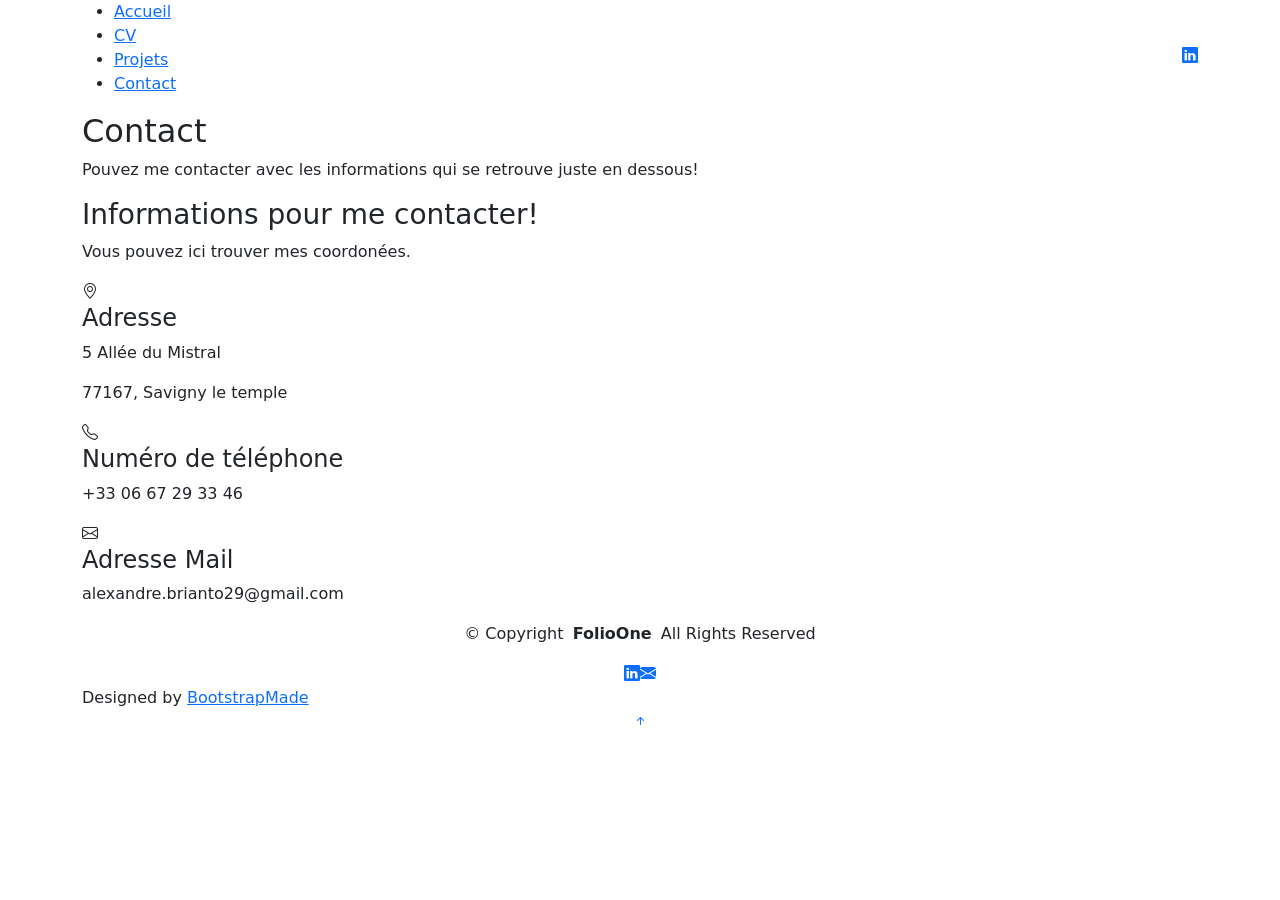
==== commit 76c7cc70: "Update social links in contact.html" ====
--- a/contact.html
+++ b/contact.html
@@ -163,10 +163,8 @@
         <p>© <span>Copyright</span> <strong class="px-1 sitename">FolioOne</strong> <span>All Rights Reserved<br></span></p>
       </div>
       <div class="social-links d-flex justify-content-center">
-        <a href=""><i class="bi bi-twitter-x"></i></a>
-        <a href=""><i class="bi bi-facebook"></i></a>
-        <a href=""><i class="bi bi-instagram"></i></a>
-        <a href=""><i class="bi bi-linkedin"></i></a>
+        <a href="https://www.linkedin.com/in/alexandre-brianto-a34583397/" class="linkedin"><i class="bi bi-linkedin"></i></a>
+        <a href="mailto:alexandre.brianto29@gmail.com"><i class="bi bi-envelope-fill"></i></a>
       </div>
       <div class="credits">
         <!-- All the links in the footer should remain intact. -->
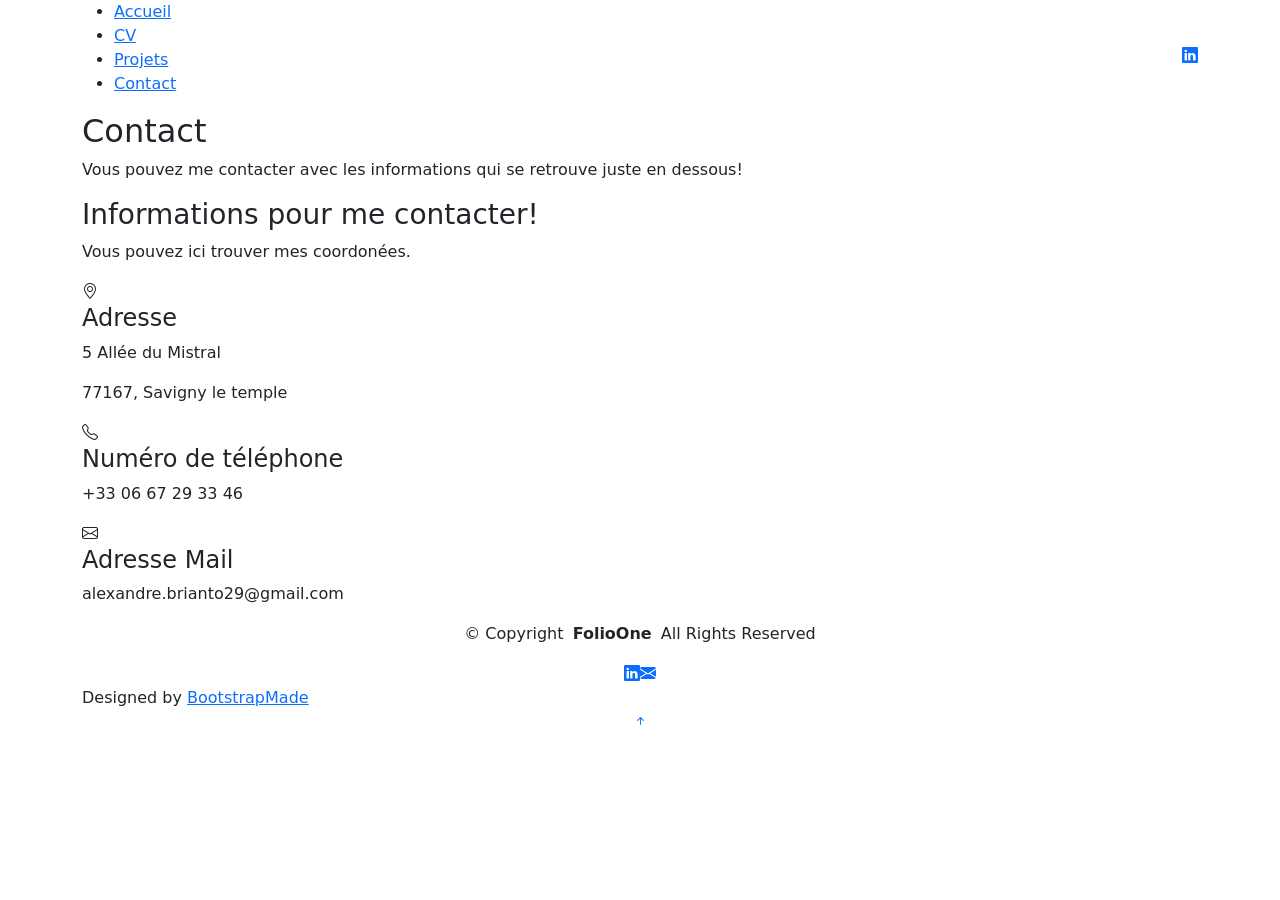
==== commit aa3dfd0d: "Update contact message for clarity in French" ====
--- a/contact.html
+++ b/contact.html
@@ -66,7 +66,7 @@
       <!-- Section Title -->
       <div class="container section-title" data-aos="fade-up">
         <h2>Contact</h2>
-        <p>Pouvez me contacter avec les informations qui se retrouve juste en dessous!</p>
+        <p>Vous pouvez me contacter avec les informations qui se retrouve juste en dessous!</p>
       </div><!-- End Section Title -->
 
       <div class="container" data-aos="fade-up" data-aos-delay="100">
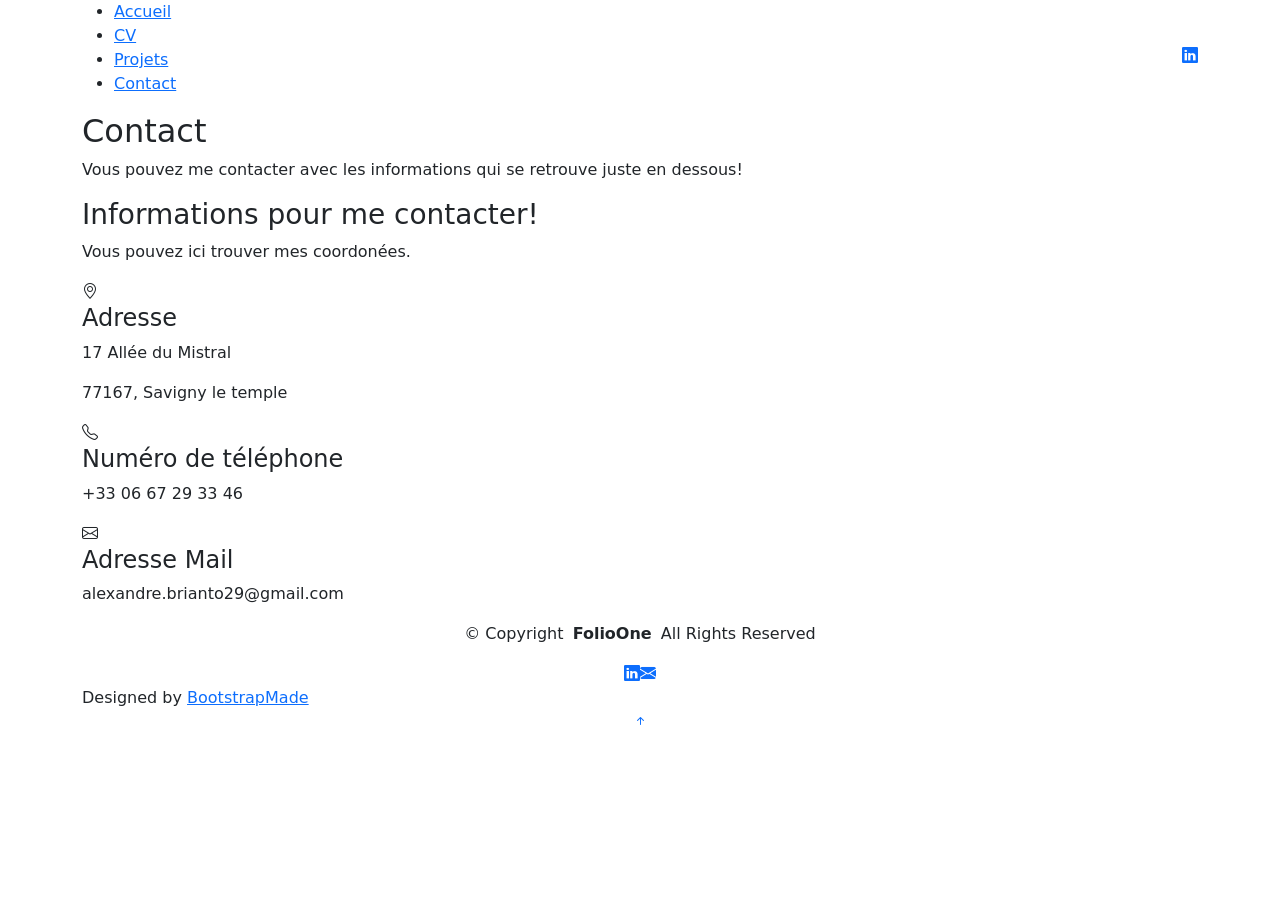
==== commit 3a441646: "Update address in contact.html" ====
--- a/contact.html
+++ b/contact.html
@@ -52,7 +52,7 @@
       </nav>
 
       <div class="header-social-links">
-        <a href="https://www.linkedin.com/in/alexandre-brianto-a34583397/" class="linkedin"><i class="bi bi-linkedin"></i></a>
+        <a href="https://www.linkedin.com/in/alexandre-brianto-a34583397/" target="_blank" class="linkedin"><i class="bi bi-linkedin"></i></a>
       </div>
 
     </div>
@@ -83,7 +83,7 @@
                 </div>
                 <div class="content">
                   <h4>Adresse</h4>
-                  <p>5 Allée du Mistral</p>
+                  <p>17 Allée du Mistral</p>
                   <p>77167, Savigny le temple</p>
                 </div>
               </div>
@@ -163,7 +163,7 @@
         <p>© <span>Copyright</span> <strong class="px-1 sitename">FolioOne</strong> <span>All Rights Reserved<br></span></p>
       </div>
       <div class="social-links d-flex justify-content-center">
-        <a href="https://www.linkedin.com/in/alexandre-brianto-a34583397/" class="linkedin"><i class="bi bi-linkedin"></i></a>
+        <a href="https://www.linkedin.com/in/alexandre-brianto-a34583397/" target="_blank" class="linkedin"><i class="bi bi-linkedin"></i></a>
         <a href="mailto:alexandre.brianto29@gmail.com"><i class="bi bi-envelope-fill"></i></a>
       </div>
       <div class="credits">
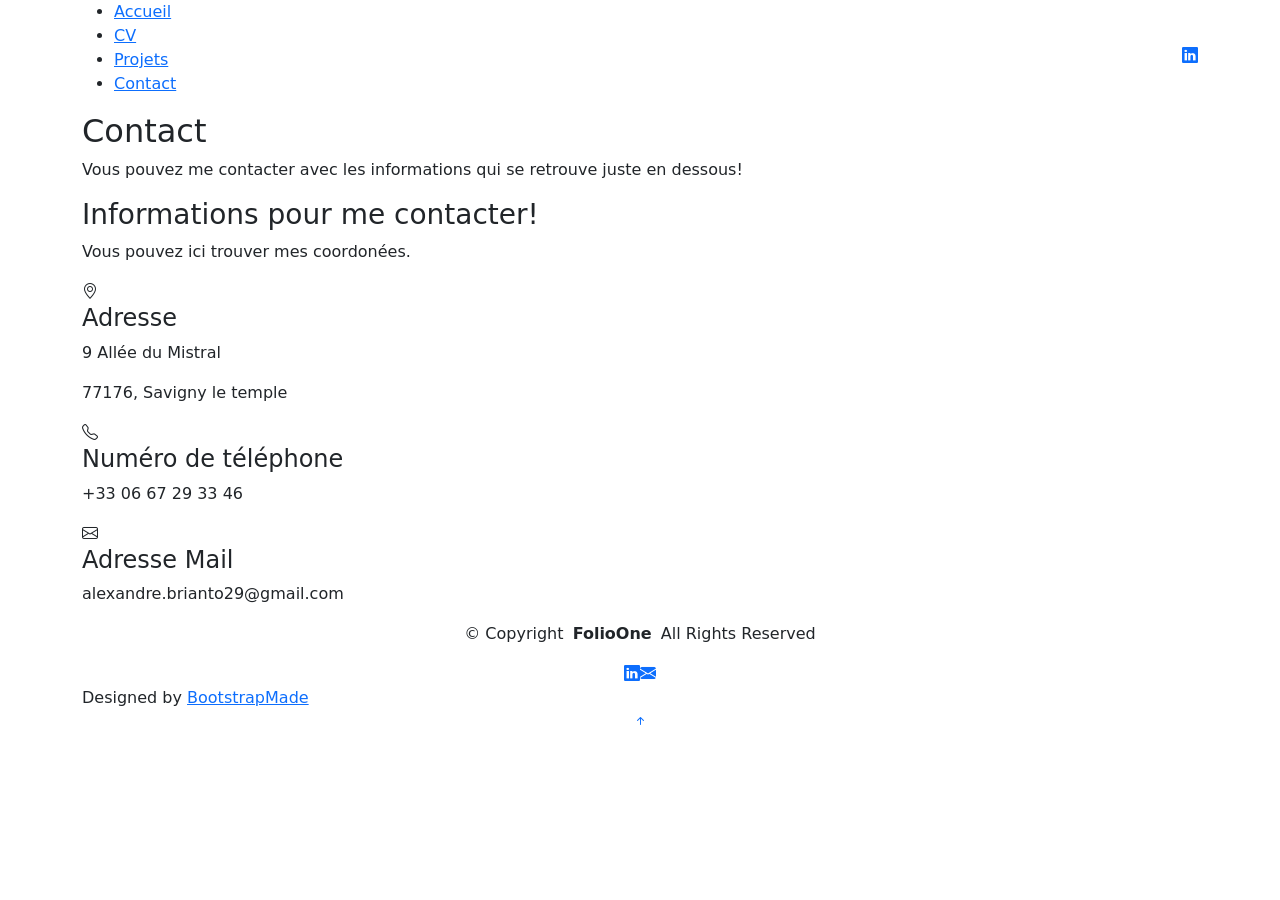
==== commit 54aec9e4: "download.js" ====
--- a/contact.html
+++ b/contact.html
@@ -83,8 +83,8 @@
                 </div>
                 <div class="content">
                   <h4>Adresse</h4>
-                  <p>17 Allée du Mistral</p>
-                  <p>77167, Savigny le temple</p>
+                  <p>9 Allée du Mistral</p>
+                  <p>77176, Savigny le temple</p>
                 </div>
               </div>
 
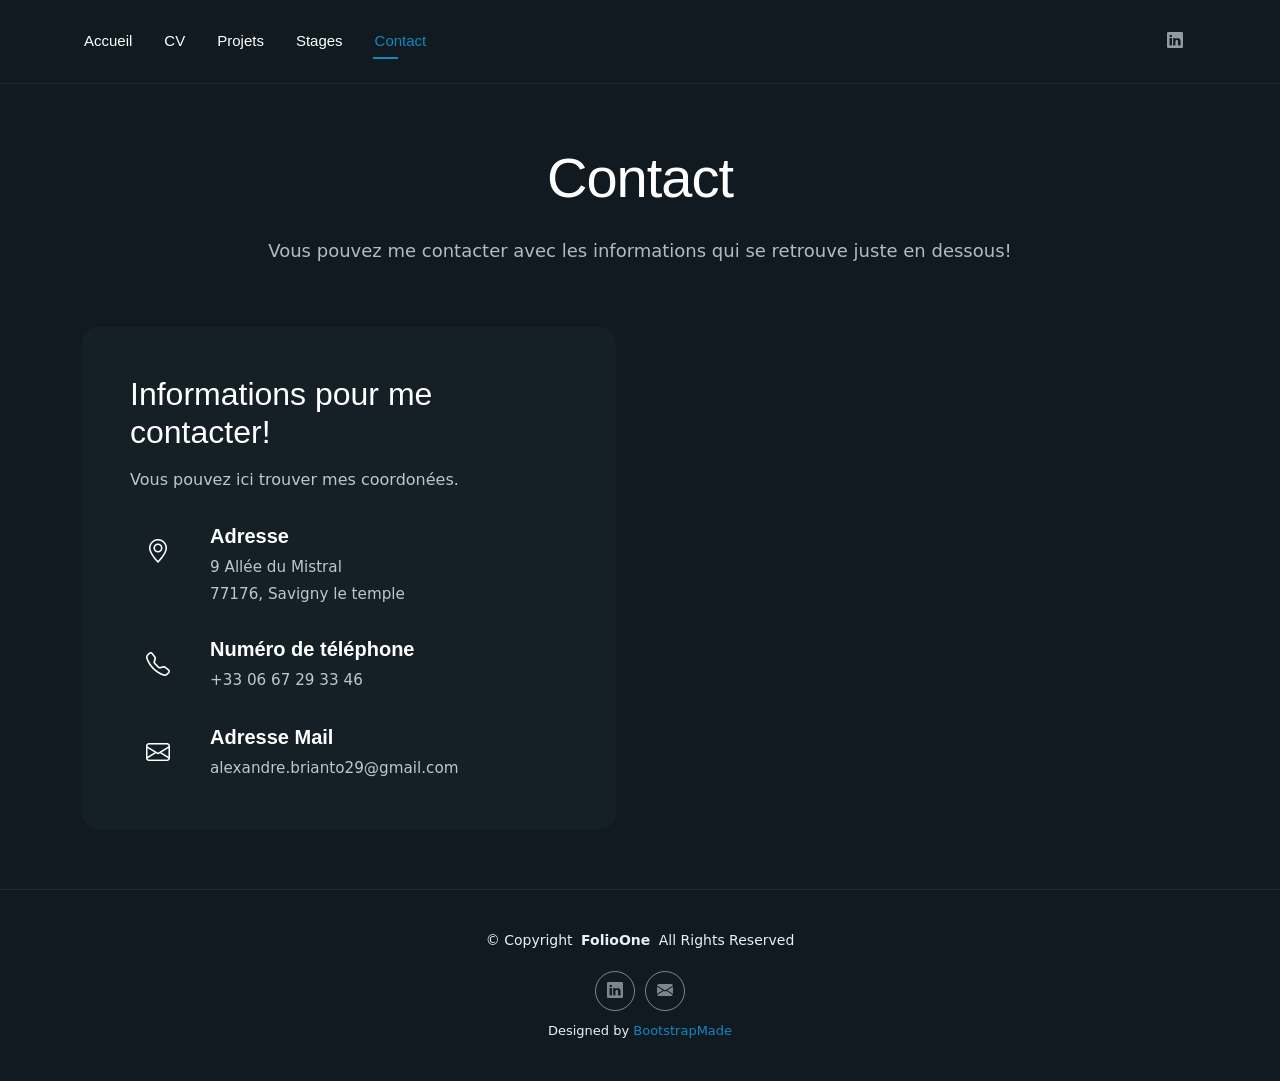
==== commit 5585bf37: "internship.html in the header" ====
--- a/contact.html
+++ b/contact.html
@@ -46,6 +46,7 @@
           <li><a href="index.html">Accueil</a></li>
           <li><a href="resume.html">CV</a></li>
           <li><a href="projet.html">Projets</a></li>
+          <li><a href="internship.html">Stages</a></li>
           <li><a href="contact.html" class="active">Contact</a></li>
         </ul>
         <i class="mobile-nav-toggle d-xl-none bi bi-list"></i>
--- a/assets/css/main.css
+++ b/assets/css/main.css
@@ -2240,6 +2240,7 @@
   box-shadow: 0 5px 15px rgba(0, 0, 0, 0.05);
   margin-bottom: 30px;
   transition: all 0.3s ease;
+  height: 520px;
 }
 
 .portfolio .portfolio-card:hover {
@@ -2852,4 +2853,4 @@
 --------------------------------------------------------------*/
 .starter-section {
   /* Add your styles here */
-}+}
